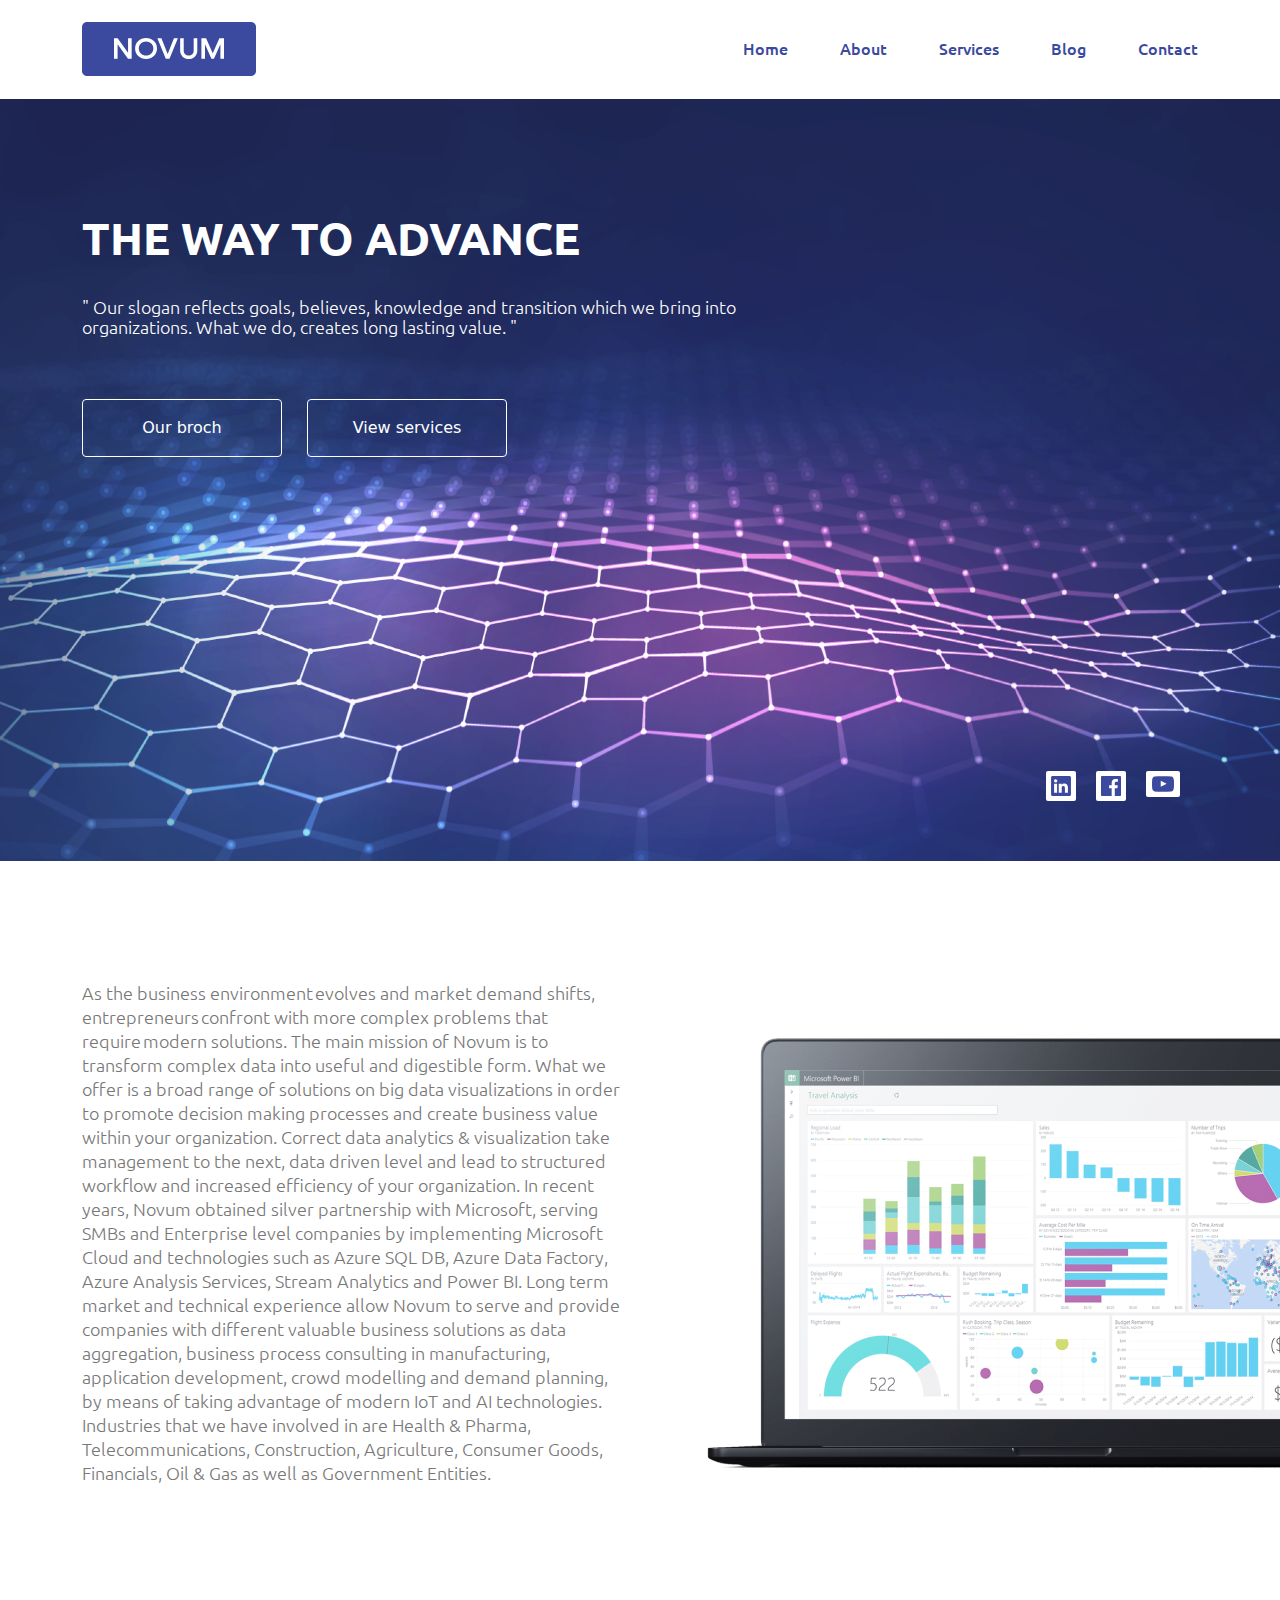
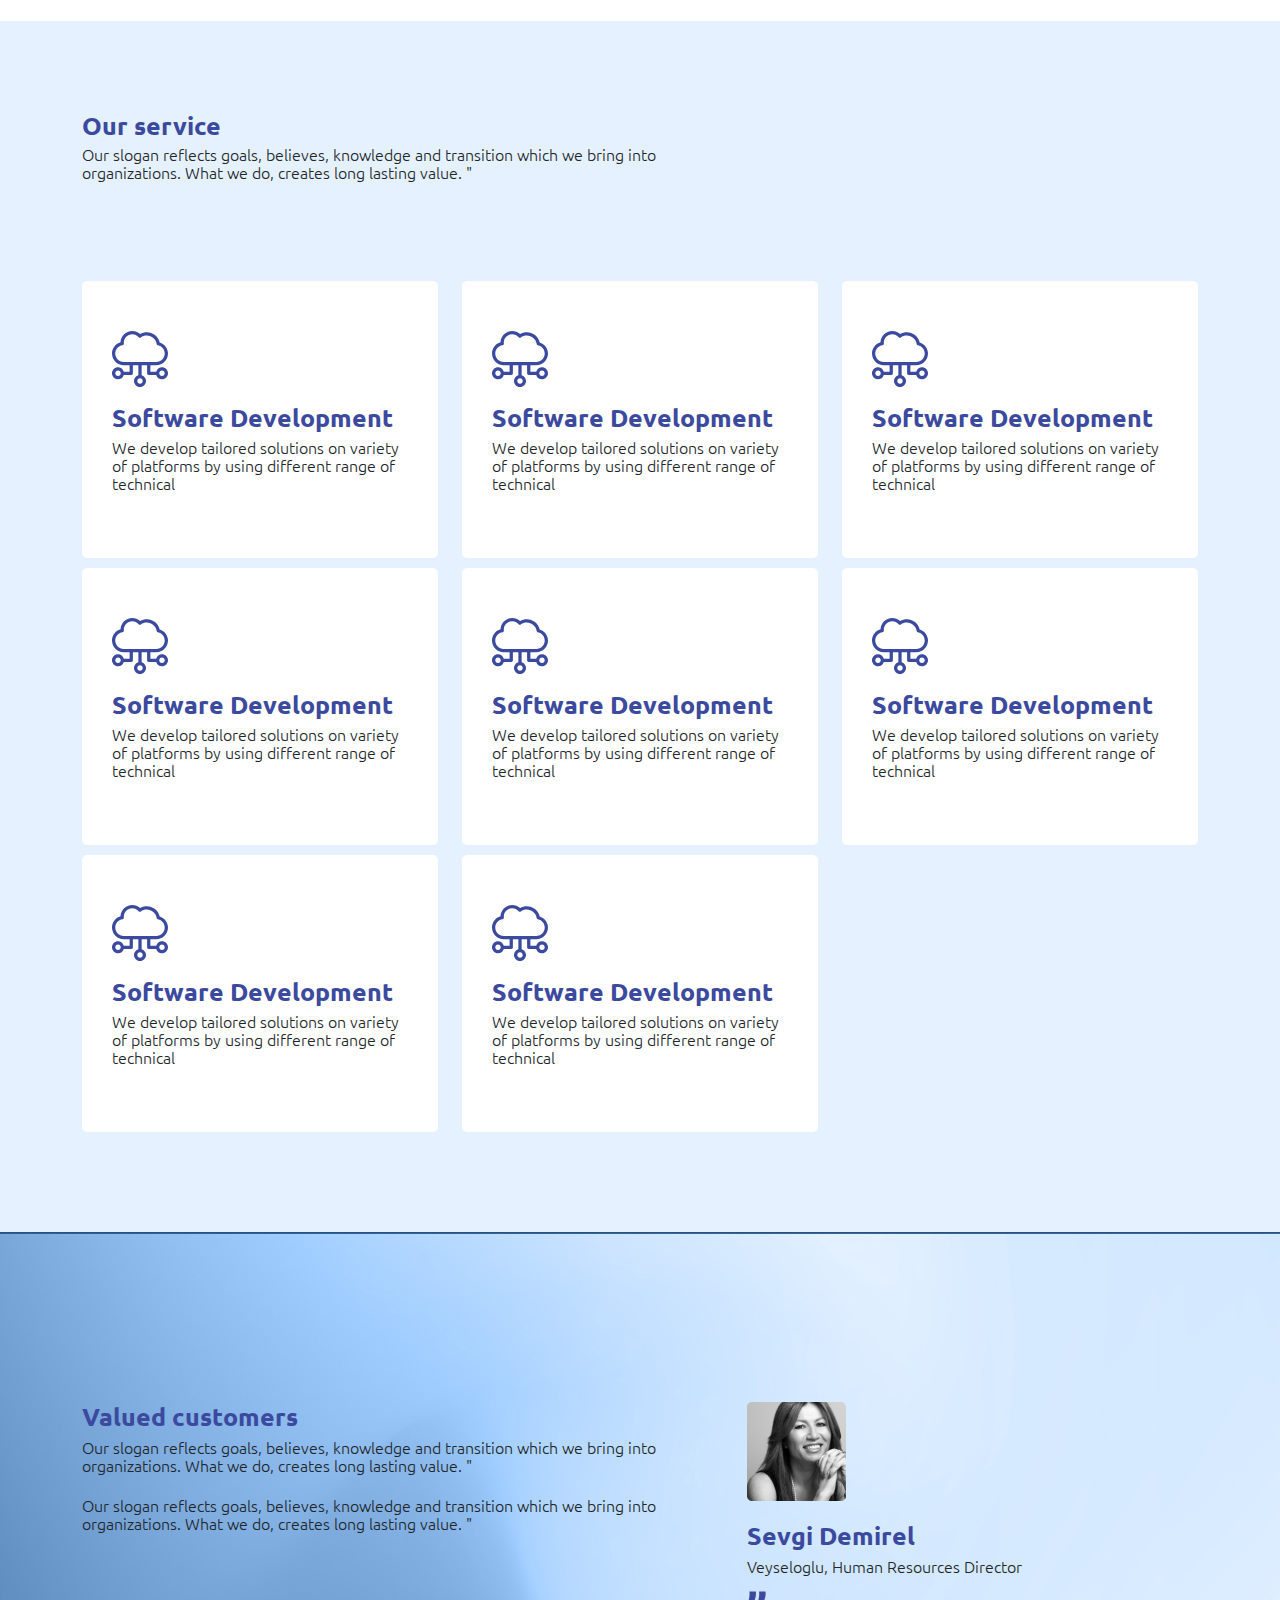
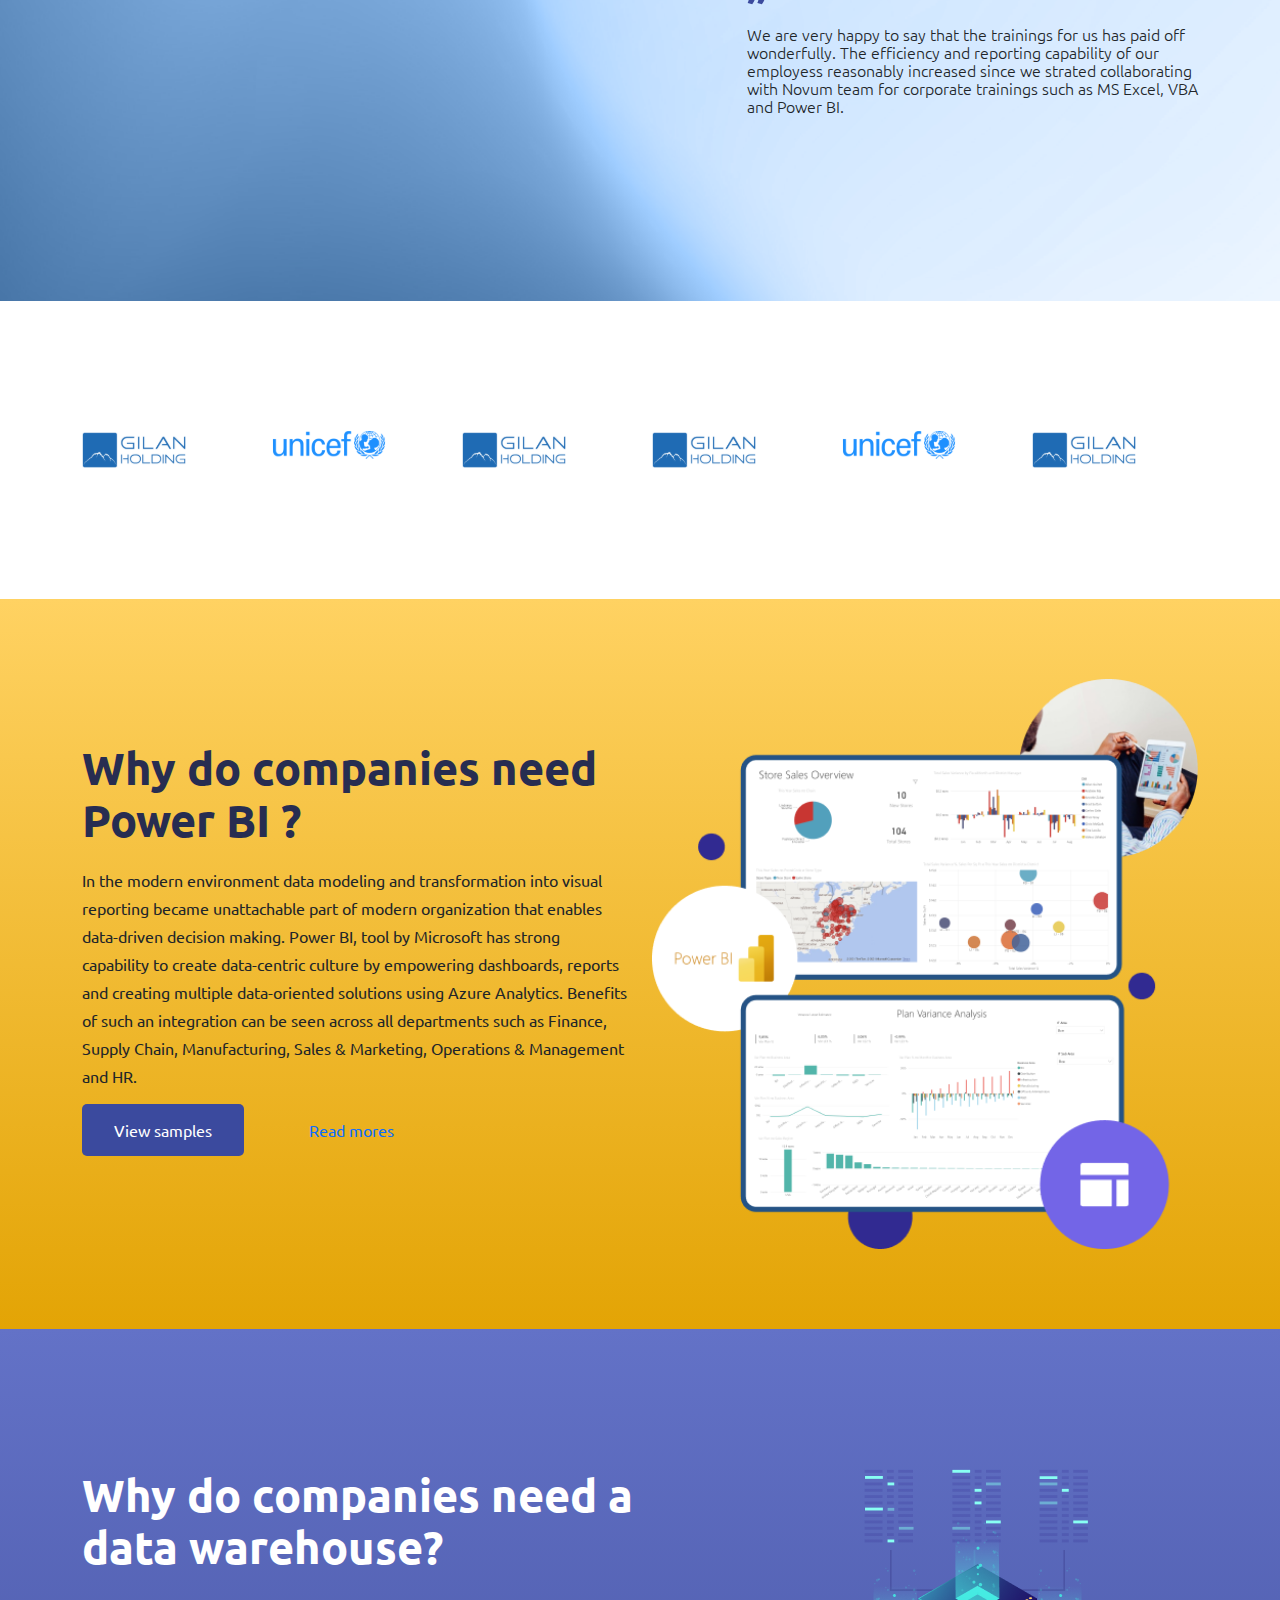
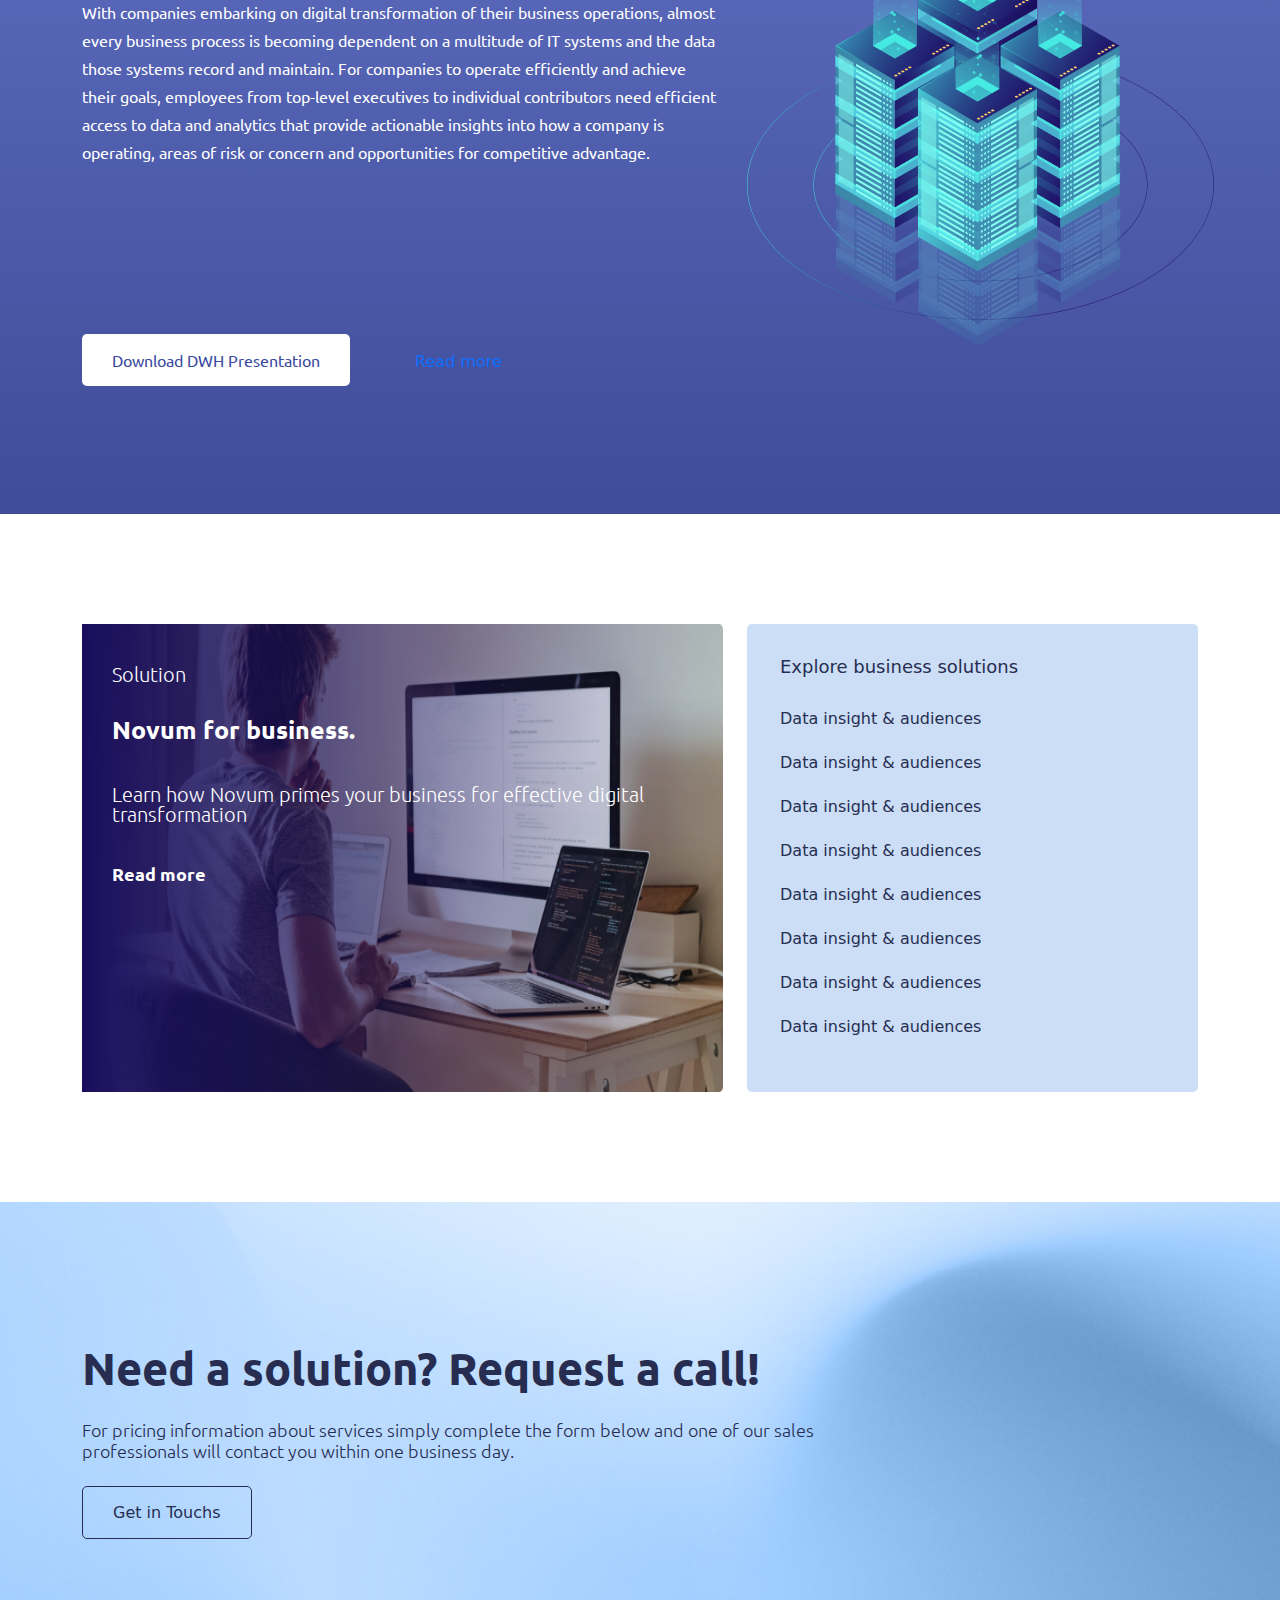
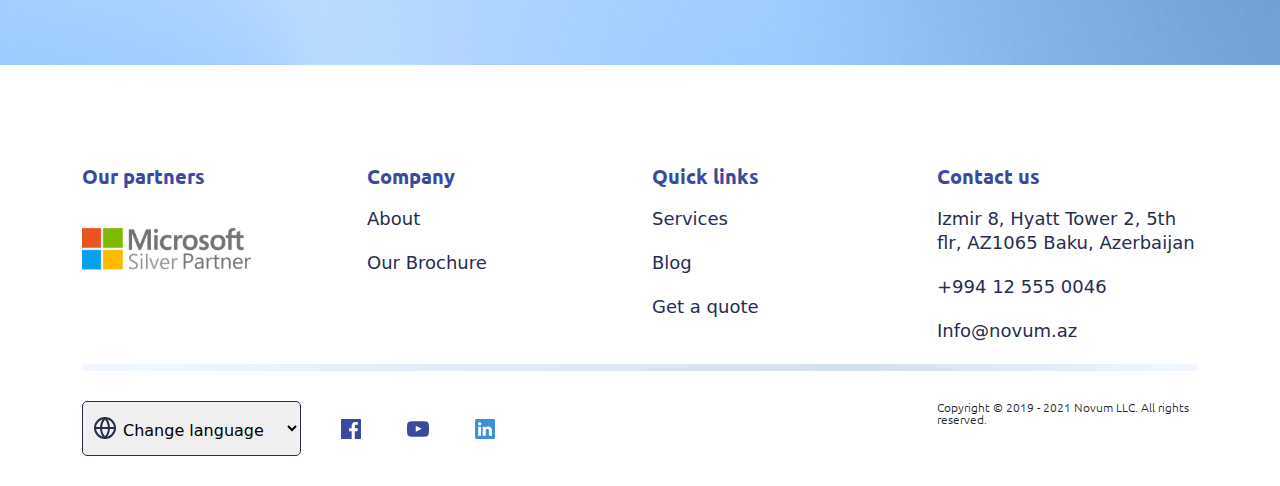
==== index.html @ 6d7b8674 "novumda request-inner sehifesini hazirladim" ====
<!DOCTYPE html>
<html lang="en">
<head>
    <meta charset="UTF-8">
    <meta http-equiv="X-UA-Compatible" content="IE=edge">
    <meta name="viewport" content="width=device-width, initial-scale=1.0">
    <link rel="stylesheet" href="./css/font.css">
    <link rel="stylesheet" href="./css/bootstrap.min.css">
    <link rel="stylesheet" href="./css/import.css">
    <title>Document</title>
</head>
<body>
  <!-- header-block -->
    <header>
     <div class="container">
       <nav>
         <a href="index.html"><img src="./image/novumlogo.svg" alt=""></a>
         <ul>
           <li><a href="index.html">Home</a></li>
           <li><a href="about.html">About</a></li>
           <li><a href="service.html">Services</a></li>
           <li><a href="blog.html">Blog</a></li>
           <li><a href="">Contact</a></li>
           <li class="burger-menu"><a href="" ><img src="./image/menu (1).png" alt="" width="24px"></a></li>

         </ul>
       </nav>
     </div>


    </header>
 <!-- header-block -->

<!-- Advance-block -->

<section class="novum-block">
  <div class="container">
   <div class="row">
     <div class="col-lg-8">
   <div class="advance-inner">
    <div class="advance-text">
      <h1>THE WAY TO ADVANCE</h1>
      <p>" Our slogan reflects goals, believes, knowledge
         and transition which we bring into organizations.
        What we do, creates long lasting value. "</p>
    </div>
    <div class="button-block">
      <button class="btn our-btn">Our broch</button>
      <button class="btn">View services</button>
    </div>
   </div>
     </div>
   </div>
    <div class="social-icon">
      <a href=""><img src="./image/in.svg" alt=""></a>
      <a href=""><img src="./image/fb.svg" alt=""></a>
      <a href=""><img src="./image/youtube.svg" alt=""></a>
    </div>
  </div>



</section>
<!-- Advance-block -->



<!-- article-block -->

<section class="article-block">
  <div class="container">
   <div class="row">
    <div class="col-lg-6">
      <div class="article-inner">
          <article class="article-text">
          <p>As the business environment evolves and market demand shifts, entrepreneurs confront with more complex problems that require modern solutions. The main mission of Novum is to transform complex data into useful and digestible form. 
            What we offer is a broad range of solutions on big data visualizations in order to promote decision making processes and create business value within your organization. Correct data analytics & visualization take management to the next, data driven level and lead to structured workflow and increased efficiency of your organization. In recent years, Novum obtained silver partnership with Microsoft, serving SMBs and Enterprise level companies by implementing Microsoft Cloud and technologies such as Azure SQL DB, Azure Data Factory, Azure Analysis Services, Stream Analytics and Power BI.
            Long term market 
            and technical experience allow Novum
             to serve and provide companies with different 
             valuable business solutions as data aggregation, business process consulting in manufacturing, application development, crowd modelling and demand planning, by means of taking advantage of modern IoT and AI technologies. Industries that we have involved in are Health & Pharma, Telecommunications, Construction, Agriculture, Consumer Goods, Financials, Oil & Gas as well as Government
             Entities.</p>
          </article> 
      </div>
    </div>
    <div class="col-lg-6">
      <div class="image-box">
       
      </div>
    </div>
   </div>
  </div>

</section>
<!-- article-block -->



<!-- service-block -->
<section class="service-block">
  <div class="container">
    <div class="row">
      <div class="col-lg-7">
        <div class="service-text">
          <h1>Our service</h1>
          <p>Our slogan reflects goals, believes, knowledge and
             transition which we bring into organizations. What we do, 
             creates long lasting value. "</p>
        </div>
      </div>
    </div>
    <div class="row">
      <div class="col-lg-4">
         <div class="service-inner">
          <div class="img">
            <img src="./image/ikon.svg" alt="">
            <h3>Software Development</h3>
            <p>We develop tailored solutions on variety of
              platforms by using different range of
              technical</p>
          </div>
         </div>
      </div>
      <div class="col-lg-4">
        <div class="service-inner">
         <div class="img">
           <img src="./image/ikon.svg" alt="">
           <h3>Software Development</h3>
           <p>We develop tailored solutions on variety of
             platforms by using different range of
             technical</p>
         </div>
        </div>
     </div>
     <div class="col-lg-4">
      <div class="service-inner">
       <div class="img">
         <img src="./image/ikon.svg" alt="">
         <h3>Software Development</h3>
         <p>We develop tailored solutions on variety of
           platforms by using different range of
           technical</p>
       </div>
      </div>
   </div>
   <div class="col-lg-4">
    <div class="service-inner">
     <div class="img">
       <img src="./image/ikon.svg" alt="">
       <h3>Software Development</h3>
       <p>We develop tailored solutions on variety of
         platforms by using different range of
         technical</p>
     </div>
    </div>
 </div>
 <div class="col-lg-4">
  <div class="service-inner">
   <div class="img">
     <img src="./image/ikon.svg" alt="">
     <h3>Software Development</h3>
     <p>We develop tailored solutions on variety of
       platforms by using different range of
       technical</p>
   </div>
  </div>
</div>
<div class="col-lg-4">
  <div class="service-inner">
   <div class="img">
     <img src="./image/ikon.svg" alt="">
     <h3>Software Development</h3>
     <p>We develop tailored solutions on variety of
       platforms by using different range of
       technical</p>
   </div>
  </div>
</div>
<div class="col-lg-4">
  <div class="service-inner">
   <div class="img">
     <img src="./image/ikon.svg" alt="">
     <h3>Software Development</h3>
     <p>We develop tailored solutions on variety of
       platforms by using different range of
       technical</p>
   </div>
  </div>
</div>
<div class="col-lg-4">
  <div class="service-inner">
   <div class="img">
     <img src="./image/ikon.svg" alt="">
     <h3>Software Development</h3>
     <p>We develop tailored solutions on variety of
       platforms by using different range of
       technical</p>
   </div>
  </div>
</div>
    </div>
  </div>
</section>
<!-- service-block -->

 <!-- valued-section -->
  <section class="valued-block">
    <div class="container">
      <div class="row">
        <div class="col-lg-7">
          <div class="text-valued">
            <h3>Valued customers</h3>
            <p>Our slogan reflects goals, believes, knowledge and transition
               which we bring into organizations. What we do, creates long lasting value. "</p>
               <p>Our slogan reflects goals, believes, knowledge and
                transition which we bring into organizations. What we do, creates long
                 lasting value. "</p>
          </div>
         
        </div>
        <div class="col-lg-5">
          <div class="valued-image">
            <img src="./image/qizsekli.png" alt="">
            <h3>Sevgi Demirel</h3>
            <p>Veyseloglu, Human Resources Director</p>
              
                <img src="./image/dirnaq.svg" alt="">
              <p>We are very happy to say that the trainings for us has paid off
                wonderfully. The efficiency and reporting capability of our employess
                reasonably increased since we strated collaborating with Novum
                team for corporate trainings such as MS Excel, VBA and Power BI.</p>
              

          </div>
        </div>
      </div>
    </div>
  </section>
  <!-- valued-section -->



  <!-- unicef section -->
<section class="unicef-block">
  <div class="container">
    <div class="row">
      <div class="col-lg-2">
        <div class="unicef-inner">
            <a href=""><img src="./image/gilan.svg" alt=""></a>
          </div>
      </div>
      <div class="col-lg-2">
        <div class="unicef-inner">
            <a href=""><img src="./image/unicef.svg" alt=""></a>
          </div>
      </div>
      <div class="col-lg-2">
        <div class="unicef-inner">
            <a href=""><img src="./image/gilan.svg" alt=""></a>
          </div>
      </div>
      <div class="col-lg-2">
        <div class="unicef-inner">
            <a href=""><img src="./image/gilan.svg" alt=""></a>
          </div>
      </div>
      <div class="col-lg-2">
        <div class="unicef-inner">
            <a href=""><img src="./image/unicef.svg" alt=""></a>
          </div>
      </div>
      <div class="col-lg-2">
        <div class="unicef-inner">
            <a href=""><img src="./image/gilan.svg" alt=""></a>
          </div>
      </div>
    </div>
  </div>
  

</section>
  <!-- unicef section -->


  <!-- companies-block -->
  <section class="companies-block">
    <div class="container">
      <div class="row">
        <div class="col-lg-6">
          <div class="companies-inner">
            <div class="companies-text">
             <h2>Why do companies need 
              Power BI ?</h2>
              <p>In the modern environment data 
                modeling and transformation into visual reporting 
                became unattachable part of modern organization that enables data-driven 
                decision making. Power BI, tool by Microsoft has strong capability to create data-centric 
                culture by empowering dashboards, reports and creating multiple data-oriented solutions using Azure Analytics. Benefits of such an integration can be seen across all departments such as Finance,
                 Supply Chain, Manufacturing, Sales & Marketing, Operations & Management and HR.</p>

            </div>
            <div class="view-block">
              <a href="" class="view-samples">View samples</a>
              <a href="">Read mores</a>
            </div>
          </div>
        </div>
        <div class="col-lg-6">
          <div class="power-bl">
            <img src="./image/kompute.png" alt="" width="100%">
          </div>
        </div>
      </div>
    </div>
  </section>
   <!-- companies-block -->

 <!-- need section -->
 <section class="need-section">
   <div class="container">
     <div class="row">
       <div class="col-lg-7">
        <div class="need-text">
          <h1>Why do companies need
            a data warehouse?</h1>
            <p>With companies embarking on digital 
              transformation of their business operations, almost every business process is becoming dependent on a multitude of IT systems and the data those systems record and maintain. For companies to operate efficiently and achieve their goals, employees from top-level executives to individual contributors need efficient access to data and analytics that provide actionable insights into how a company is operating, 
              areas of risk or concern and opportunities for competitive advantage.</p>
        </div>
       </div>
       <div class="col-lg-5">
        <div class="need-image">
          <img src="./image/hhh.png" alt="">
        </div>
       </div>
       <div class="downland">
         <a href="" class="prestation">Download DWH Presentation</a>
         <a href="">Read more</a>
       </div>
     </div>
   </div>
 </section>
  <!-- need section -->



  <!-- businiess-block -->
  <section class="businiess-block">
    <div class="container">
      <div class="row">
        <div class="col-lg-7">
          <div class="businiess-image">
            <img src="./image/business.png" alt="" width="100%" height="100%">
            <div class="businiess-text">
              <p>Solution</p>
              <h3>Novum for business.</h3>
              <p>Learn how Novum primes your business for effective digital transformation</p>
              <a href="">Read more</a>
            </div>
          </div>
        </div>
        <div class="col-lg-5">
          <div class="explore">
            <h3>Explore business solutions</h3>
            <ul class="explore-list">
              <li><a href="">Data insight & audiences</a></li>
              <li><a href="">Data insight & audiences</a></li>
              <li><a href="">Data insight & audiences</a></li>
              <li><a href="">Data insight & audiences</a></li>
              <li><a href="">Data insight & audiences</a></li>
              <li><a href="">Data insight & audiences</a></li>
              <li><a href="">Data insight & audiences</a></li>
              <li><a href="">Data insight & audiences</a></li>


            </ul>

          </div>
        </div>
      </div>
    </div>
  </section>
    <!-- businiess-block -->


    <!-- solution-block -->
  <section class="solution-block">
    <div class="container">
      <div class="row">
        <div class="col-lg-8">
          <div class="solution-text">
            <h1>Need a solution? Request a call!</h1>
            <p>For pricing information about services simply complete the form
              below and one of our sales professionals will contact you within one business day.</p>
              <a href="">Get in Touchs</a>
          </div>
        </div>
      </div>
    </div>
  </section>
     <!-- solution-block -->




        <!-- footer-block -->
        <footer>
          <div class="footer-block">
            <div class="container">
              <div class="row">
                <div class="col-lg-3">
                  <div class="footer-inner">
                    <h3>Our partners</h3>
                    <a href=""><img src="./image/microsoft.svg" alt=""></a>
                  </div>
                </div>
                <div class="col-lg-3">
                  <ul class="list">
                    <h3>Company</h3>
                    <li><a href="">About</a></li>
                    <li><a href="">Our Brochure</a></li>
                  </ul>
                </div>
                <div class="col-lg-3">
                  <ul class="list">
                    <h3>Quick links</h3>
                    <li><a href="">Services</a></li>
                    <li><a href="">Blog</a></li>
                    <li><a href="">Get a quote</a></li>
                  </ul>
                </div>
                <div class="col-lg-3">
                  <ul class="list">
                  <h3>Contact us</h3>
                  <li> 
                    <a href="">Izmir 8, Hyatt Tower 2, 5th flr, AZ1065
                    Baku, Azerbaijan</a>
                  </li>
                  <li>
                    <a href="tell +994 12 555 0046">+994 12 555 0046</a>
                  </li>
                  <li><a href="mailto Info@novum.az">Info@novum.az</a></li>
                </ul>
                
                </div>
        
              </div>
              <hr>
            </div>
          </div>
          <div class="footer-bottom">
            <div class="container">
             <div class="row">
               <div class="col-lg-9">
                 <div class=" gl d-flex align-items-center">
                   <select name="" id="">
                       <option value="">Change language</option>
                       <option value="">En</option>
                       <option value="">Ru</option>
                       <option value="">Az</option>
                   </select>
                   <div class="global">
                      <a href=""><img src="./image/fb.svg" alt=""></a>
                      <a href=""><img src="./image/youtube.svg" alt=""></a>
                      <a href=""><img src="./image/inn.svg" alt=""></a>
                    </div>
                 </div>
                 
               </div>
              <div class="col-lg-3">
                <div class="text">
                  <p>Copyright © 2019 - 2021 Novum LLC. All rights reserved.</p>
                </div>
              </div>
             </div>
            </div>
          </div>
          </footer>
          <!-- footer-block -->
 <script src="./js/bootstrap.min.js"></script>
</body>
</html>
---- css/font.css ----
@font-face{
    font-family:"ub-bold";
    src:url("../fonts/Ubuntu-Bold.ttf")
}
@font-face{
    font-family:"ub-medium";
    src:url("../fonts/Ubuntu-Medium.ttf")
}
@font-face{
    font-family:"ub-light";
    src:url("../fonts/Ubuntu-Light.ttf")
}
@font-face{
    font-family:"ub-regular";
    src:url("../fonts/Ubuntu-Regular.ttf")
}
---- css/import.css ----
header {
  padding: 22px 0;
}
header nav {
  display: flex;
  justify-content: space-between;
  align-items: center;
}
header nav ul {
  display: flex;
}
header nav ul li {
  margin-left: 52px;
}
header nav ul li:hover a {
  border-bottom: 2px dashed;
}
header nav ul li a {
  font-size: 16px;
  line-height: 18px;
  font-weight: 500;
  font-family: "ub-medium";
  color: #3B4A9E;
  transition: ease-out 0.5s;
}
header nav ul li a:hover {
  color: green;
}

footer .footer-block {
  padding-top: 100px;
}
footer .footer-block .footer-inner a img {
  margin-top: 10px;
}
footer .footer-block .footer-inner h3 {
  color: #3B4A9E;
  font-size: 20px;
  line-height: 23px;
  font-weight: 700;
  font-family: "ub-bold";
  margin-bottom: 20px;
}
footer .footer-block .list h3 {
  color: #3B4A9E;
  font-size: 20px;
  line-height: 23px;
  font-weight: 700;
  font-family: "ub-bold";
  margin-bottom: 20px;
}
footer .footer-block .list li {
  margin-bottom: 20px;
}
footer .footer-block .list li a {
  font-size: 18px;
  line-height: 21px;
  font-weight: 300;
  color: #272D51;
}
footer .footer-block hr {
  height: 7px;
  background: linear-gradient(to right, #c5e1ff 0%, #5381b3 70%, #c5e1ff 100%);
  border-radius: 5px;
  border: none;
  margin: 0;
}
footer .footer-bottom {
  padding: 30px 0;
}
footer .footer-bottom .gl select {
  padding: 18px 20px 14px 36px;
  border: 1px solid #272D51;
  box-sizing: border-box;
  border-radius: 5px;
  margin-right: 40px;
  background-image: url("../image/globe.svg");
  background-repeat: no-repeat;
  background-position: 5% center;
}
footer .footer-bottom .global {
  margin-right: 4200;
}
footer .footer-bottom .global a {
  margin-right: 40px;
}
footer .footer-bottom .text p {
  font-size: 12px;
  line-height: 12px;
  font-family: "ub-light";
}

.novum-block {
  background-image: url("../image/bg-image.png");
  background-repeat: no-repeat;
  background-size: cover;
  width: 100%;
  height: 762px;
  padding: 113px 0 80px 0;
  position: relative;
}
.novum-block .advance-text h1 {
  font-size: 45px;
  line-height: 52px;
  font-weight: 700;
  font-family: "ub-bold";
  color: #fff;
  padding-bottom: 25px;
}
.novum-block .advance-text p {
  font-size: 18px;
  line-height: 20px;
  font-weight: 300;
  color: #fff;
  font-family: "ub-light";
  padding-bottom: 46px;
}
.novum-block .button-block .btn {
  border: 1px solid #fff;
  padding: 16px 30px;
  width: 200px;
  outline: none;
  color: #fff;
}
.novum-block .button-block .our-btn {
  margin-right: 20px;
  position: relative;
  z-index: 1;
}
.novum-block .button-block .our-btn::before {
  content: "";
  width: 0;
  height: 100%;
  background-color: #fff;
  position: absolute;
  bottom: 0;
  left: 0;
  transition: ease-in-out 1s;
  z-index: -1;
}
.novum-block .button-block .our-btn:hover:before {
  width: 100%;
}
.novum-block .button-block .our-btn:hover {
  color: #3B4A9E;
}
.novum-block .social-icon {
  display: flex;
  position: absolute;
  right: 100px;
  bottom: 60px;
}
.novum-block .social-icon a {
  margin-left: 20px;
}
.novum-block .social-icon a img {
  background-color: white;
  padding: 5px;
  border-radius: 2px;
  margin-right: 38x;
}

.article-block {
  padding: 120px 0;
  background-image: url("../image/kompimage.png");
  background-repeat: no-repeat;
  background-position: right;
}
.article-block .article-inner .article-text p {
  font-size: 18px;
  line-height: 24px;
  font-weight: 300px;
  font-family: "ub-light";
  color: #777777;
}

.service-block {
  background-color: #E5F1FF;
  padding: 90px 0;
}
.service-block .service-text h1 {
  font-size: 25px;
  line-height: 28px;
  font-weight: 700;
  font-family: "ub-bold";
  color: #3B4A9E;
  margin-bottom: 6px;
}
.service-block .service-text p {
  font-size: 16px;
  line-height: 18px;
  font-weight: 300;
  font-family: "ub-light";
  margin-bottom: 100px;
}
.service-block .service-inner {
  background-color: #fff;
  padding: 50px 30px;
  margin-bottom: 10px;
  border-radius: 5px;
  position: relative;
  transition: ease-in-out 0.5s;
  cursor: pointer;
}
.service-block .service-inner:hover {
  transform: translateY(-10px);
}
.service-block .service-inner .img h3 {
  font-size: 25px;
  line-height: 25px;
  font-weight: 700;
  font-family: "ub-bold";
  color: #3B4A9E;
  margin-top: 18px;
}
.service-block .service-inner .img p {
  font-size: 16px;
  line-height: 18px;
  font-weight: 300;
  font-family: "ub-light";
}
.service-block .service-inner:after {
  content: "";
  width: 0;
  height: 7px;
  background-color: #3B4A9E;
  position: absolute;
  top: 0;
  left: 0;
  transition: ease-in-out 1s;
}
.service-block .service-inner:hover:after {
  width: 356px;
}

.valued-block {
  padding: 170px 0;
  background-image: url("../image/b-image.png"), linear-gradient(#eb01a5, #d13531);
  background-repeat: no-repeat;
  background-size: 100% 100%;
}
.valued-block .text-valued {
  z-index: 999;
}
.valued-block .text-valued h3 {
  font-size: 25px;
  line-height: 28px;
  font-weight: 700;
  font-family: "ub-bold";
  color: #3B4A9E;
}
.valued-block .text-valued p {
  font-size: 16px;
  line-height: 18px;
  font-weight: 300;
  font-family: "ub-light";
  margin-bottom: 22px;
}
.valued-block .valued-image img {
  margin-bottom: 20px;
}
.valued-block .valued-image h3 {
  font-size: 25px;
  line-height: 28px;
  font-weight: 700;
  font-family: "ub-bold";
  color: #3B4A9E;
}
.valued-block .valued-image p {
  font-size: 16px;
  line-height: 18px;
  font-weight: 300;
  font-family: "ub-light";
}

.unicef-block {
  padding: 130px 0;
}

.companies-block {
  background: linear-gradient(180deg, #FFD262 0%, #E3A405 100%);
  padding: 80px 0;
}
.companies-block .companies-text h2 {
  font-size: 45px;
  line-height: 52px;
  font-weight: 700;
  font-family: "ub-bold";
  color: #272D51;
  padding-top: 63px;
  margin-bottom: 20px;
}
.companies-block .companies-text p {
  font-size: 16px;
  line-height: 28px;
  font-weight: 300;
  font-family: "ub-regular";
}
.companies-block .view-block {
  margin-top: 30px;
}
.companies-block .view-block .view-samples {
  background-color: #3B4A9E;
  padding: 16px 32px;
  color: #fff;
  border-radius: 5px;
  margin-right: 60px;
}
.companies-block .view-block a {
  font-size: 16px;
  line-height: 18px;
  font-weight: 300;
  font-family: "ub-regular";
}

.need-section {
  background: linear-gradient(0deg, #3f4c98 0%, #6372c7 100%);
  padding: 140px 0;
}
.need-section .need-text h1 {
  font-size: 45px;
  line-height: 52px;
  font-weight: 700;
  font-family: "ub-bold";
  color: #fff;
  margin-bottom: 25px;
}
.need-section .need-text p {
  font-size: 16px;
  line-height: 28px;
  font-weight: 300;
  font-family: "ub-regular";
  color: #fff;
}
.need-section .downland .prestation {
  background-color: #fff;
  color: #3B4A9E;
  padding: 16px 30px;
  border-radius: 5px;
  margin-right: 60px;
  font-size: 16px;
  line-height: 18px;
  font-weight: 300;
  font-family: "ub-regular";
  transition: ease-in-out 0.5s;
}
.need-section .downland .prestation:hover {
  background-color: #777777;
  color: #fff;
}

.businiess-block {
  padding: 110px 0;
}
.businiess-block .businiess-image {
  position: relative;
  height: 100%;
}
.businiess-block .businiess-image:after {
  content: "";
  width: 100%;
  height: 100%;
  position: absolute;
  top: 0;
  left: 0;
  background: linear-gradient(90.2deg, #180D5B 0.18%, rgba(24, 13, 91, 0) 99.22%);
}
.businiess-block .businiess-image .businiess-text {
  position: absolute;
  top: 40px;
  left: 30px;
  z-index: 999;
}
.businiess-block .businiess-image .businiess-text p {
  font-size: 20px;
  line-height: 20px;
  font-family: "ub-light";
  color: #fff;
}
.businiess-block .businiess-image .businiess-text h3 {
  font-size: 25px;
  line-height: 29px;
  font-family: "ub-bold";
  font-weight: 700;
  color: #fff;
  margin: 31px 0 40px 0;
}
.businiess-block .businiess-image .businiess-text a {
  display: block;
  margin-top: 40px;
  font-size: 18px;
  line-height: 19px;
  font-family: "ub-bold";
  color: #fff;
}
.businiess-block .explore {
  background-color: #CBDEF5;
  padding: 33px;
  border-radius: 5px;
}
.businiess-block .explore h3 {
  color: #272D51;
  font-size: 18px;
  line-height: 20px;
  margin-bottom: 30px;
}
.businiess-block .explore .explore-list li {
  color: #272D51;
  margin-bottom: 20px;
}
.businiess-block .explore .explore-list li a {
  font-size: 16px;
  line-height: 19px;
  color: #272D51;
}
.businiess-block .explore .explore-list li a:hover {
  color: #d13531;
}

.solution-block {
  background-image: url("../image/goy.png");
  padding: 140px 0;
}
.solution-block .solution-text h1 {
  font-size: 45px;
  line-height: 52px;
  font-weight: 700;
  font-family: "ub-bold";
  color: #272D51;
  margin-bottom: 25px;
}
.solution-block .solution-text p {
  font-size: 18px;
  line-height: 21px;
  font-family: "ub-light";
  color: #272D51;
  margin-bottom: 40px;
}
.solution-block .solution-text a {
  color: #272D51;
  border: 1px solid #272D51;
  padding: 16px 30px;
  border-radius: 5px;
  position: relative;
  z-index: 1;
}
.solution-block .solution-text a:after {
  content: "";
  position: absolute;
  bottom: 0;
  left: 0;
  width: 100%;
  height: 0;
  background-color: #272D51;
  transition: ease-in-out 0.5s;
  z-index: -1;
}
.solution-block .solution-text a:hover::after {
  height: 100%;
}
.solution-block .solution-text a:hover {
  color: #fff;
}

.about-us {
  padding: 22px 0 60px 0;
}
.about-us .about-inner {
  background-image: url("../image/goy.png");
  padding: 43px 0 60px 0;
}
.about-us .about-text h1 {
  font-size: 45px;
  line-height: 54px;
  color: #fff;
  font-family: "ub-bold";
  margin-bottom: 12px;
}
.about-us .about-text p {
  font-size: 18px;
  line-height: 21px;
  color: #fff;
  font-family: "ub-light";
}
.about-us .social {
  transform: translateY(65px);
}
.about-us .social a {
  margin-left: 40px;
}

.service-about {
  padding: 0;
}

.mac-block {
  padding: 60px 0;
}
.mac-block .mac-text p {
  font-size: 18px;
  line-height: 24px;
  color: #777777;
  font-family: "ub-leght";
}

.vision-block {
  padding: 70px 0;
}
.vision-block .vision-inner {
  background-color: #3B4A9E;
  border-radius: 5px;
  padding: 43px 25px;
}
.vision-block .vision-inner h5 {
  font-size: 18px;
  line-height: 24px;
  color: #fff;
}
.vision-block .vision-inner h3 {
  font-size: 25px;
  line-height: 33px;
  color: #fff;
}
.vision-block .vision-inner p {
  font-size: 12px;
  line-height: 24px;
  color: #fff;
}
.vision-block .vs {
  padding: 40px 25px 150px;
  background-color: #3B4A9E;
  border-radius: 5px;
}
.vision-block .vs h5 {
  font-size: 18px;
  line-height: 24px;
  color: #fff;
}
.vision-block .vs h3 {
  font-size: 25px;
  line-height: 33px;
  color: #fff;
}

.menecment-block {
  padding: 100px 0;
}
.menecment-block h1 {
  font-size: 35px;
  line-height: 42px;
  color: #3B4A9E;
  font-family: "ub-bold";
  margin-bottom: 42px;
}
.menecment-block .image-menec {
  overflow: hidden;
  cursor: pointer;
  position: relative;
}
.menecment-block .image-menec img {
  transition: ease-in-out 0.5s;
}
.menecment-block .image-menec img:hover {
  transform: scale(1.1);
}
.menecment-block .image-menec .menec-text {
  position: absolute;
  bottom: 5px;
  padding-left: 12px;
}
.menecment-block .image-menec .menec-text h4 {
  font-size: 22px;
  line-height: 28px;
  font-family: "ub-bold";
  color: #fff;
}
.menecment-block .image-menec .menec-text p {
  font-size: 14px;
  line-height: 17px;
  font-family: "ub-leght";
  color: #fff;
}
.menecment-block .bottom-text p {
  color: #777777;
  font-size: 14px;
  line-height: 20px;
  font-family: "ub-leght";
  margin-top: 33px;
}
.menecment-block .image-nov {
  transform: translateY(110px);
  padding-left: 30px;
}
.menecment-block .image-nov h5 {
  color: #3B4A9E;
  opacity: 0.3;
  font-size: 37px;
  line-height: 44px;
  font-weight: bold;
  font-family: "ub-bold";
}

.our-team-block {
  padding-bottom: 100px;
}
.our-team-block h1 {
  font-size: 35px;
  line-height: 42px;
  color: #3B4A9E;
  font-family: "ub-bold";
  margin-bottom: 42px;
}
.our-team-block .image-our {
  overflow: hidden;
  cursor: pointer;
  margin-bottom: 10px;
}
.our-team-block .image-our img {
  transition: ease-in-out 0.5s;
}
.our-team-block .image-our img:hover {
  transform: scale(1.1);
}
.our-team-block .text-our h5 {
  font-size: 22px;
  line-height: 28px;
  font-weight: bold;
  color: #3B4A9E;
}
.our-team-block .text-our h6 {
  font-size: 14px;
  line-height: 17px;
  color: #3B4A9E;
}
.our-team-block .text-our p {
  font-size: 14px;
  line-height: 20px;
  color: #777777;
}

.client-block {
  padding-top: 80px;
}
.client-block .row {
  margin-bottom: 50px;
}
.client-block h1 {
  font-size: 35px;
  line-height: 42px;
  color: #3B4A9E;
  font-family: "ub-bold";
  margin-bottom: 42px;
}

.microsoft-block {
  padding: 80px 0;
}
.microsoft-block .collection {
  margin-bottom: 30px;
}
.microsoft-block .collection a {
  position: relative;
  display: block;
  width: 100%;
  height: 100%;
  overflow: hidden;
}
.microsoft-block .collection a .collection-text {
  position: absolute;
  top: 20px;
  z-index: 999;
  left: 20px;
}
.microsoft-block .collection a .collection-text p {
  font-size: 15px;
  line-height: 15px;
  color: #fff;
  font-family: "ub-regular";
  margin-bottom: 7px;
}
.microsoft-block .collection a .collection-text h4 {
  font-size: 16px;
  line-height: 19px;
  color: #fff;
  font-family: "ub-bold";
}
.microsoft-block .collection a:after {
  content: "";
  width: 100%;
  height: 100%;
  position: absolute;
  top: 0;
  left: 0;
  background-image: url("../image/hhhhh.png");
  background-repeat: no-repeat;
  background-size: 100% 100%;
}
.microsoft-block .collection a:hover img {
  transform: scale(1.2);
  transition: ease-in-out 0.5s;
}
.microsoft-block .collection a:hover p {
  color: red;
  font-size: 20px;
}
.microsoft-block .two-block a {
  display: block;
  width: 100%;
  height: 100%;
  position: relative;
  overflow: hidden;
}
.microsoft-block .two-block a .collection-text {
  position: absolute;
  bottom: 10px;
  left: 10px;
  z-index: 999;
}
.microsoft-block .two-block a .collection-text p {
  font-size: 15px;
  line-height: 15px;
  color: #fff;
  font-family: "ub-regular";
  margin-bottom: 7px;
}
.microsoft-block .two-block a .collection-text h4 {
  font-size: 16px;
  line-height: 19px;
  color: #fff;
  font-family: "ub-bold";
}
.microsoft-block .two-block a:after {
  content: "";
  width: 100%;
  height: 100%;
  position: absolute;
  top: 0;
  left: 0;
  background-image: url("../image/hhhhh.png");
  background-repeat: no-repeat;
  background-size: 100% 100%;
}
.microsoft-block .two-block a:hover img {
  transform: scale(1.2);
  transition: ease-in-out 0.5s;
}
.microsoft-block .two-block a:hover p {
  color: yellow;
  font-size: 20px;
}

.assist-block {
  padding: 90px 0;
}
.assist-block .contact-form {
  padding-right: 90px;
}
.assist-block .contact-form h1 {
  color: #3B4A9E;
  font-size: 35px;
  line-height: 42px;
  font-family: "ub-bold";
  margin-bottom: 50px;
}
.assist-block .contact-form form .form-inner {
  margin-bottom: 60px;
}
.assist-block .contact-form form .form-inner label {
  font-size: 15px;
  line-height: 14px;
  color: #3B4A9E;
  font-family: "ub-regular";
  width: 100%;
  margin-bottom: 15px;
}
.assist-block .contact-form form .form-inner input {
  border: none;
  border-bottom: 1px solid #3B4A9E;
  width: 100%;
  padding: 15px 0;
  outline: none;
}
.assist-block .contact-form form .form-inner input::placeholder {
  color: #272D51;
}
.assist-block .contact-form form .form-inner textarea {
  width: 100%;
  border: none;
  border-bottom: 1px solid #3B4A9E;
  resize: none;
  height: 40px;
  outline: none;
}
.assist-block .contact-form form .form-inner textarea::placeholder {
  color: #272D51;
}
.assist-block .contact-form form .form-inner select {
  border: none;
  border-bottom: 1px solid #3B4A9E;
  padding: 17px 0;
}
.assist-block .contact-form input[type=submit] {
  background-color: #3B4A9E;
  color: #fff;
  padding: 16px 23px;
  border: none;
  border-radius: 5px;
}
.assist-block .form-right {
  padding-top: 70px;
}
.assist-block .form-right .form-box {
  margin-bottom: 45px;
}
.assist-block .form-right .form-box h5 {
  font-size: 16px;
  line-height: 19px;
  font-family: "ub-bold";
  color: #3B4A9E;
  margin-bottom: 15px;
}
.assist-block .form-right .form-box p {
  color: #272D51;
  font-size: 16px;
  line-height: 20px;
  font-family: "ub-regular";
}
.assist-block .form-right .form-box a {
  font-size: 16px;
  line-height: 19px;
  font-family: "ub-regular";
  color: #272D51;
}
.assist-block .form-right p {
  color: #272D51;
  font-size: 16px;
  line-height: 26px;
  font-family: "ub-leght";
}

@media (max-width: 767px) {
  header nav ul li {
    display: none;
  }

  .novum-block {
    padding: 48px 0 32px 0;
  }
  .novum-block .advance-inner .advance-text h1 {
    font-size: 25px;
    line-height: 27px;
    margin-bottom: 14px;
    padding-bottom: 0;
  }
  .novum-block .advance-inner .advance-text p {
    padding-bottom: 0;
    font-size: 14px;
    line-height: 24px;
  }
  .novum-block .advance-inner .button-block .btn {
    width: 280px;
  }
  .novum-block .advance-inner .button-block .our-btn {
    margin-bottom: 20px;
  }

  .article-block {
    width: 100%;
  }
}
@media (min-width: 767px) {
  header nav ul .burger-menu {
    display: none;
  }
}
* {
  margin: 0;
  padding: 0;
  box-sizing: border-box;
}

ul {
  margin: 0;
  padding: 0;
}
ul li {
  list-style: none;
}

a {
  text-decoration: none;
}

/*# sourceMappingURL=import.css.map */
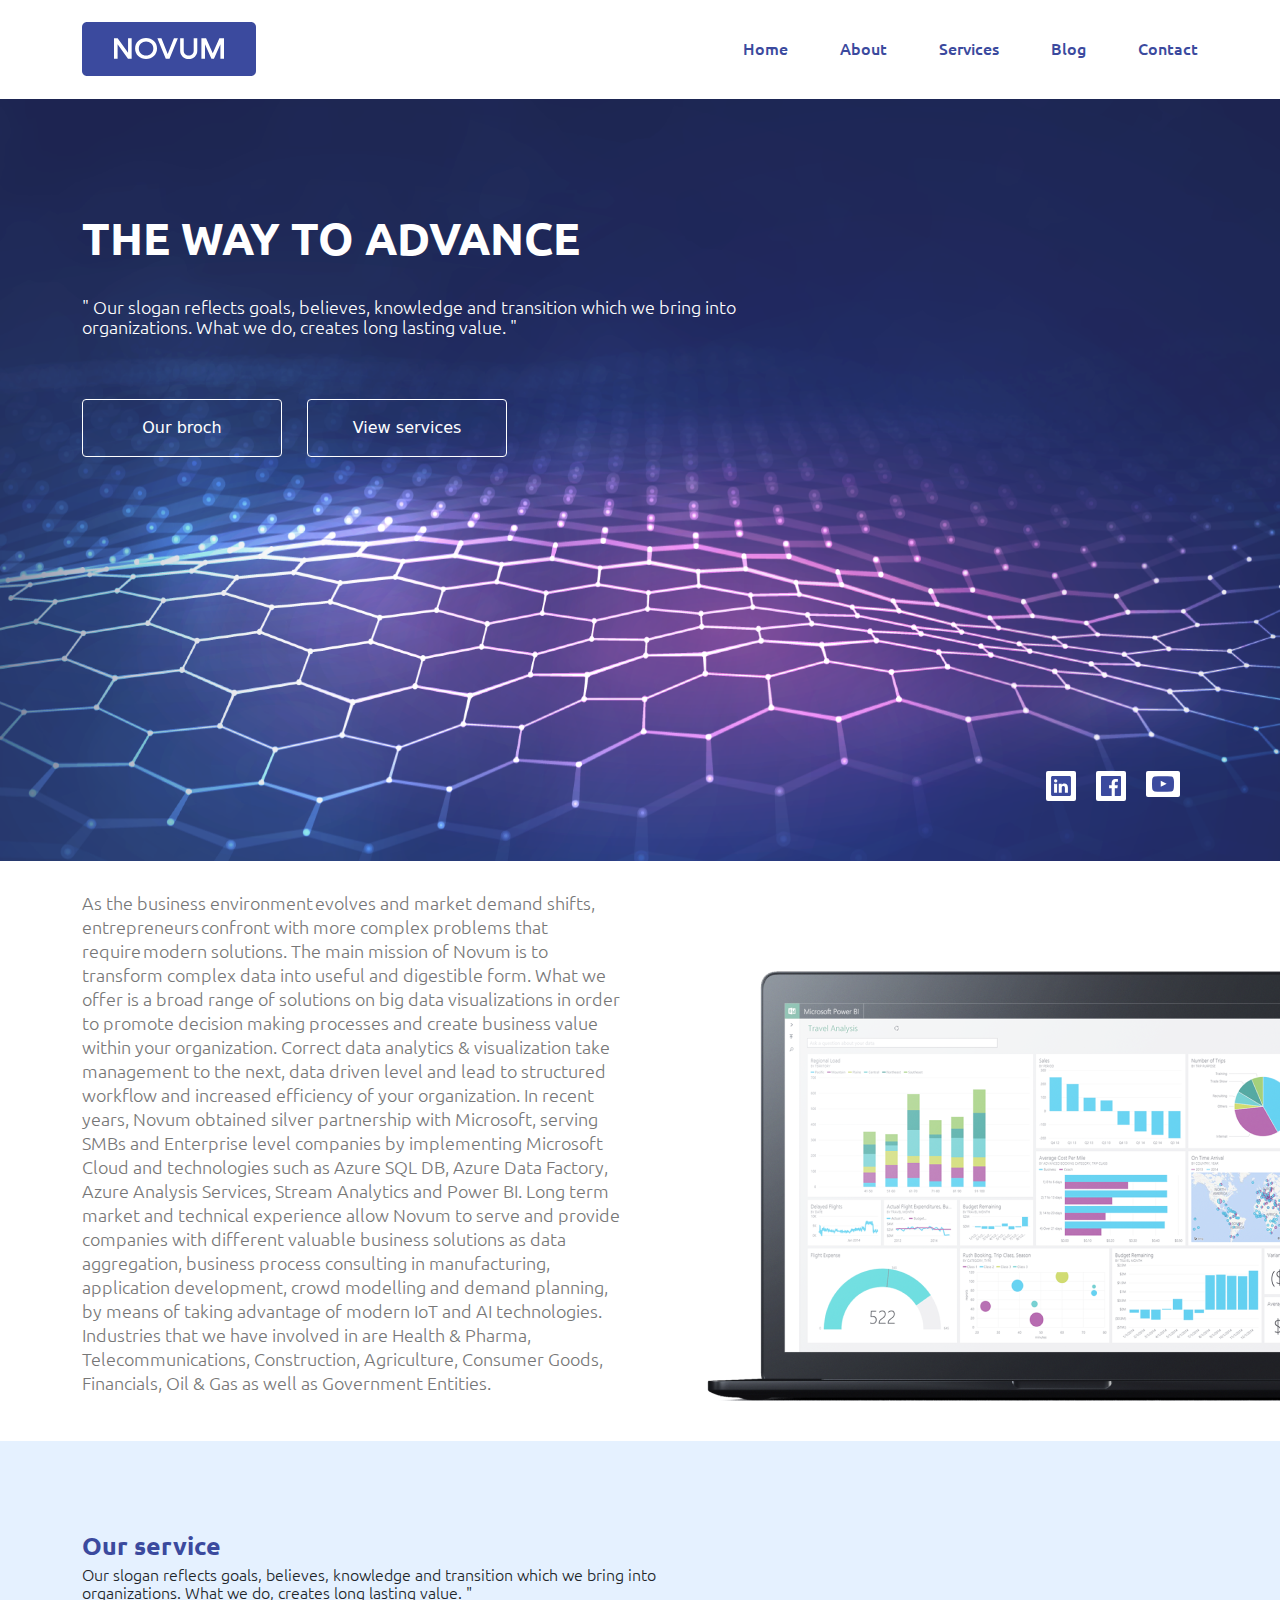
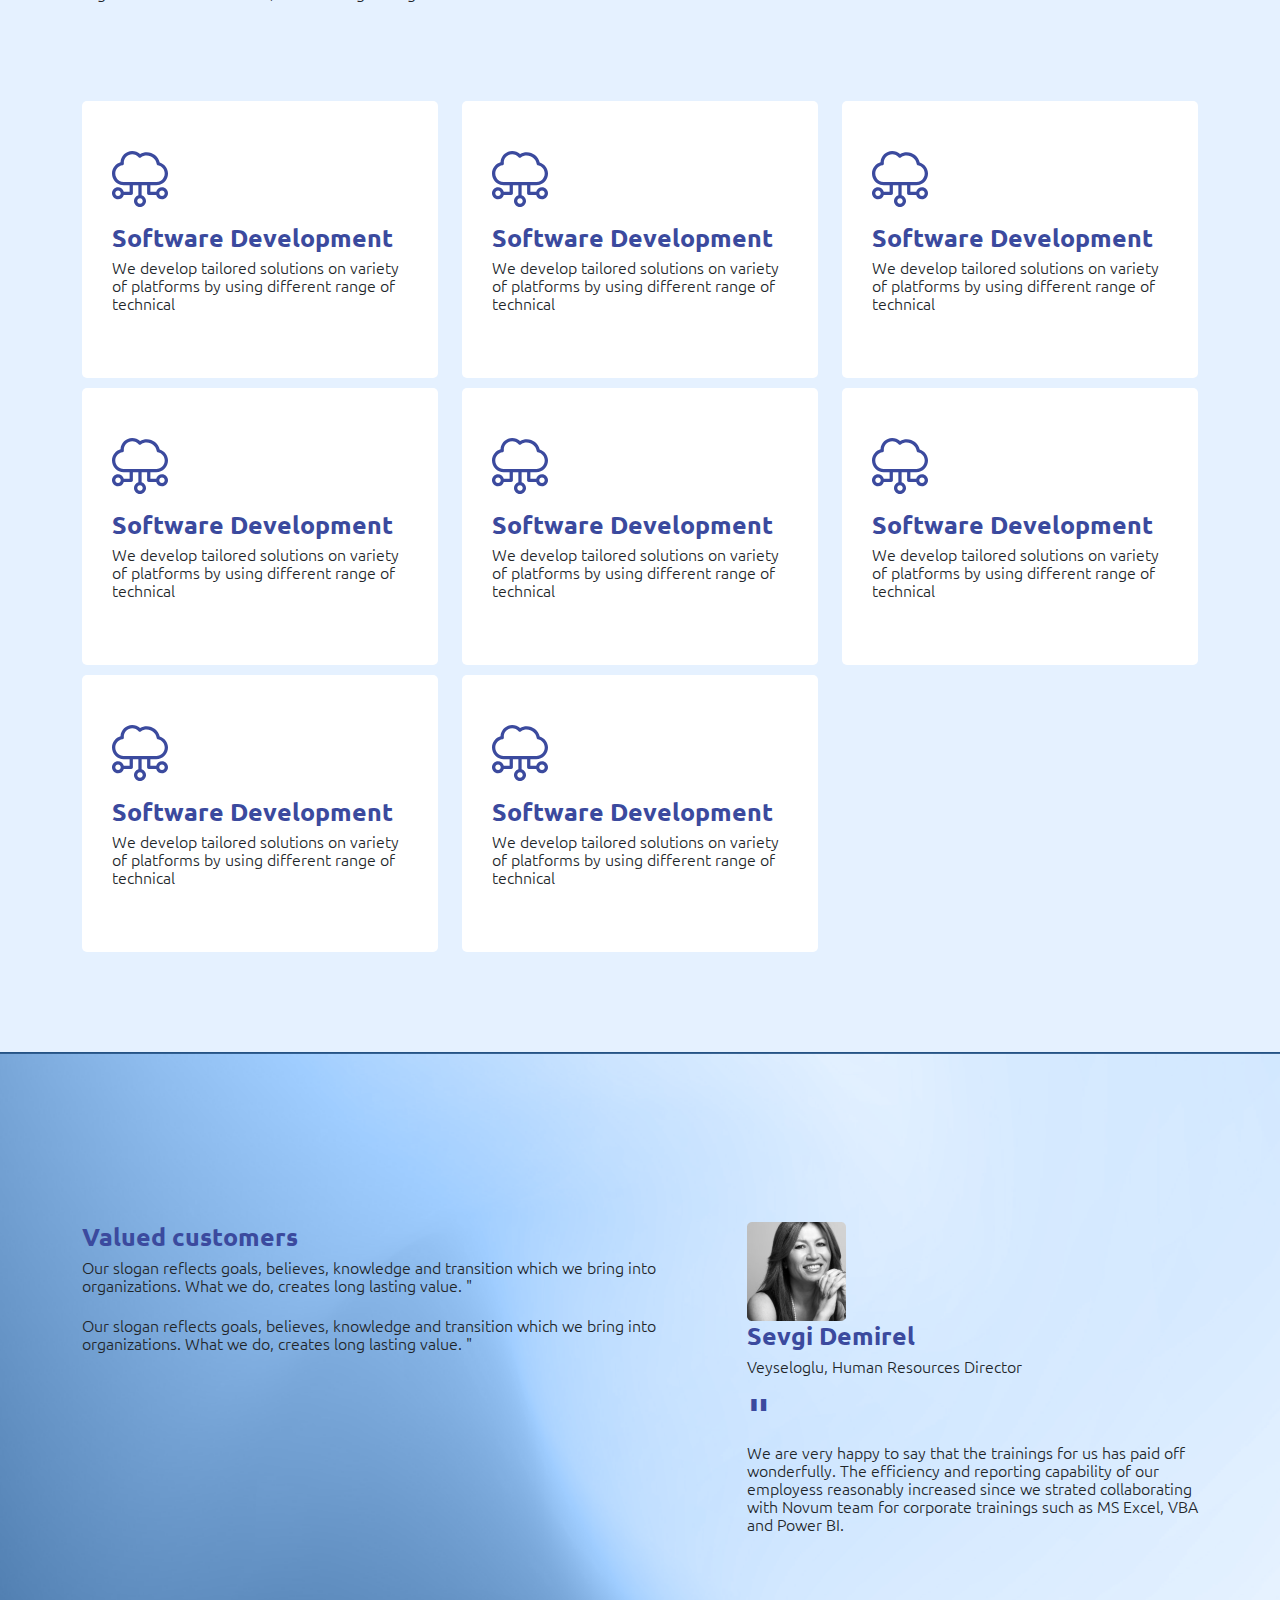
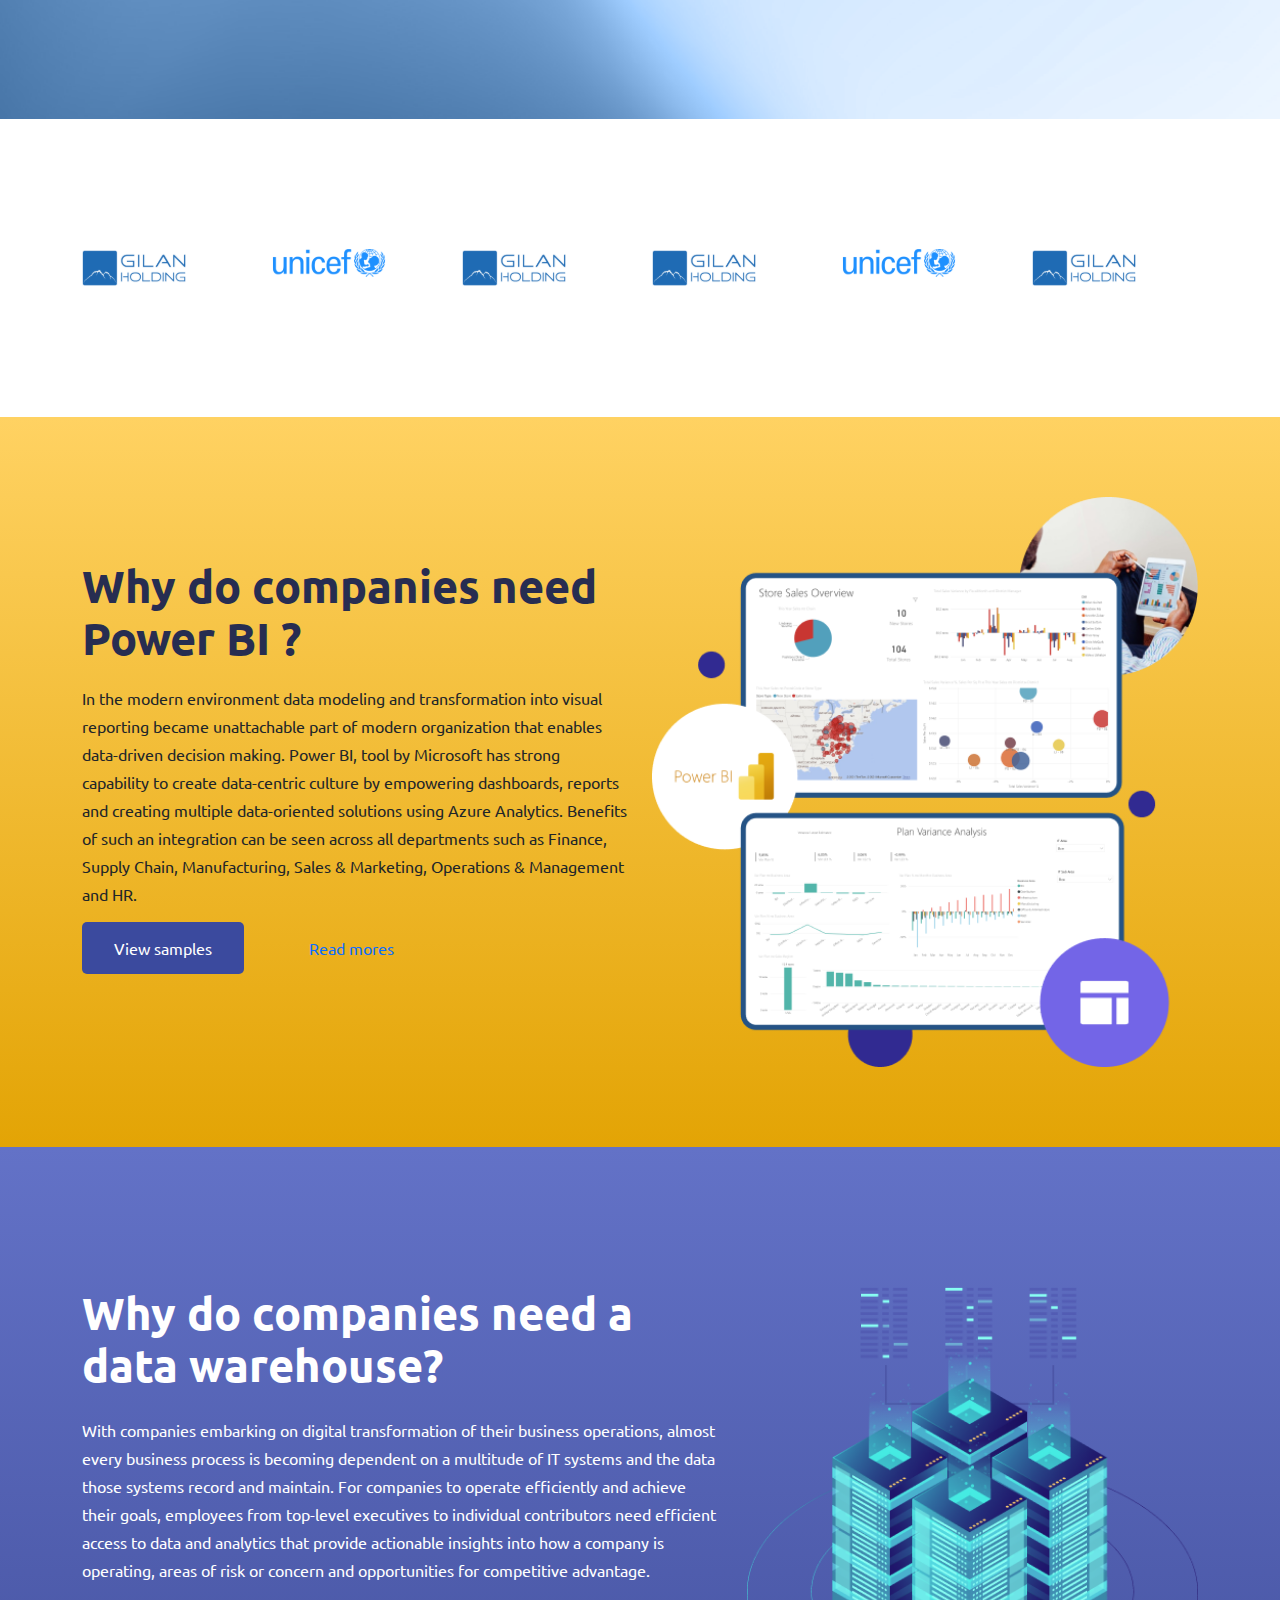
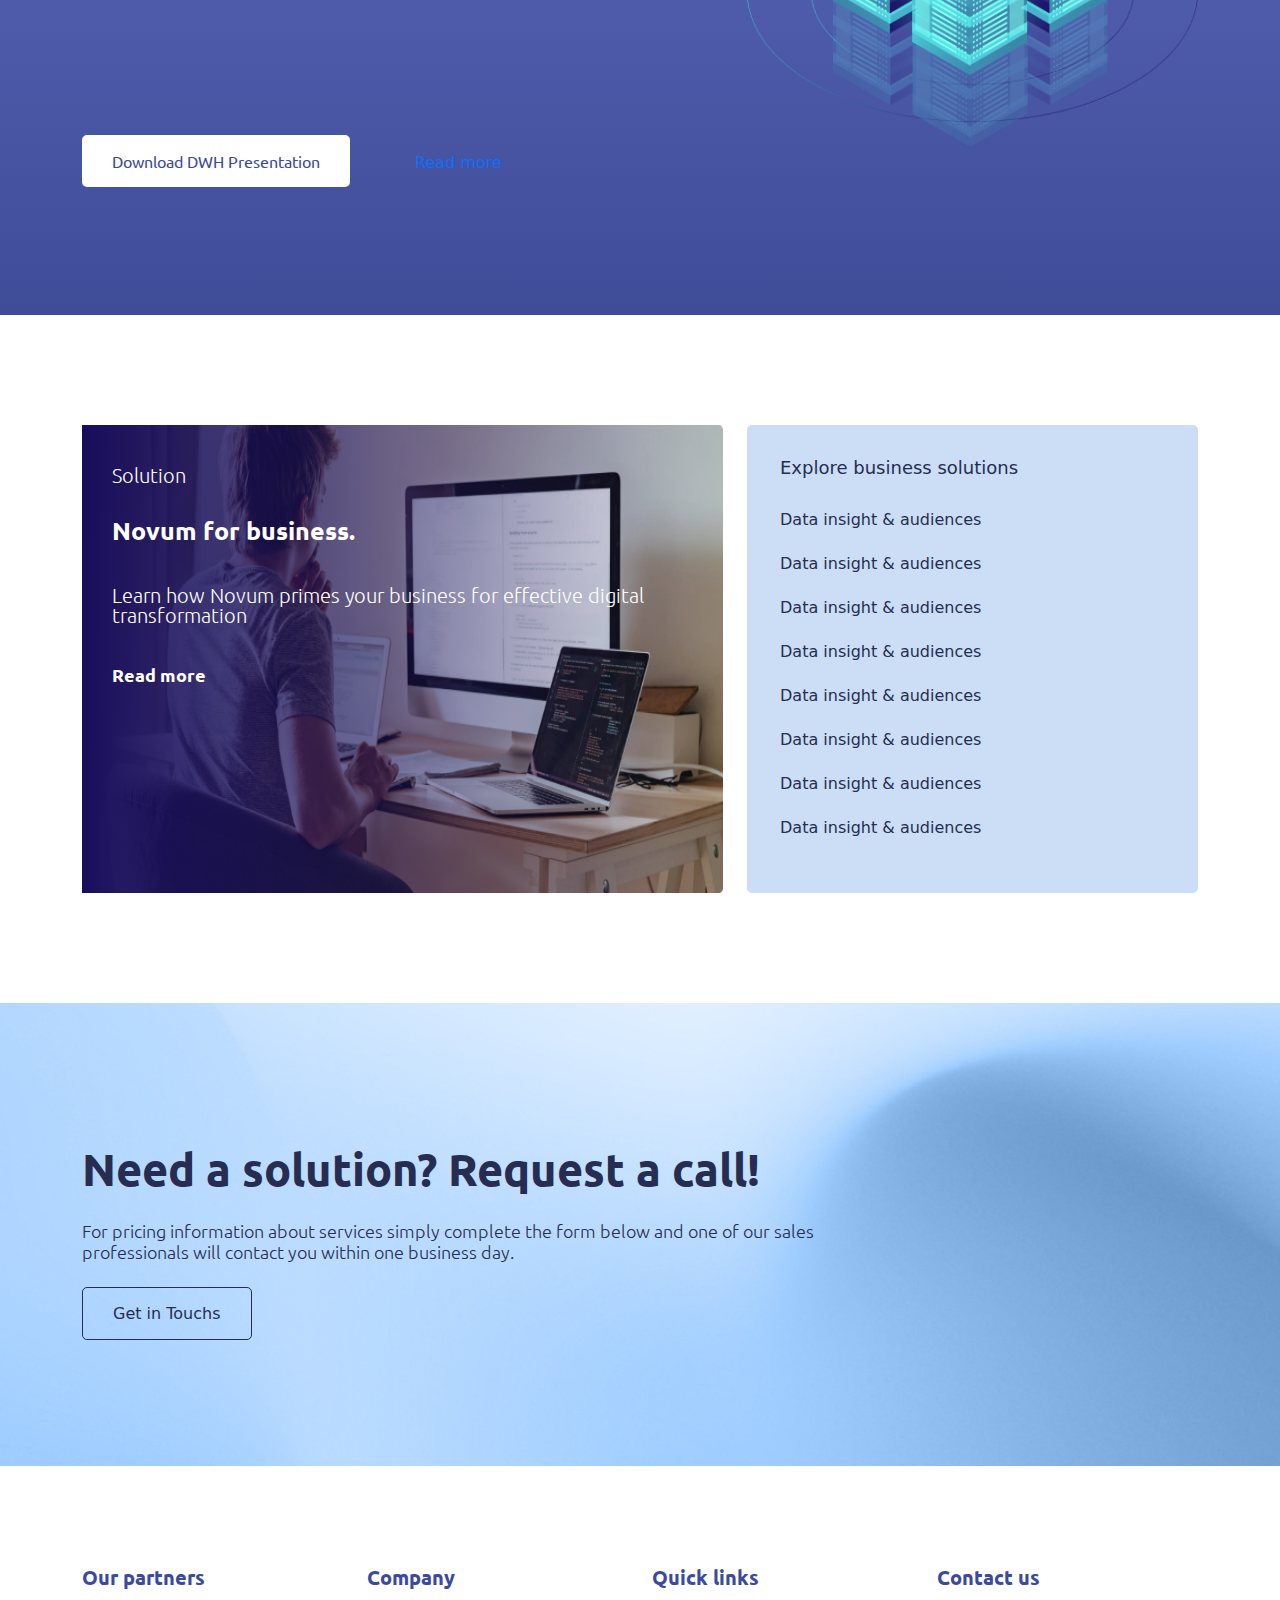
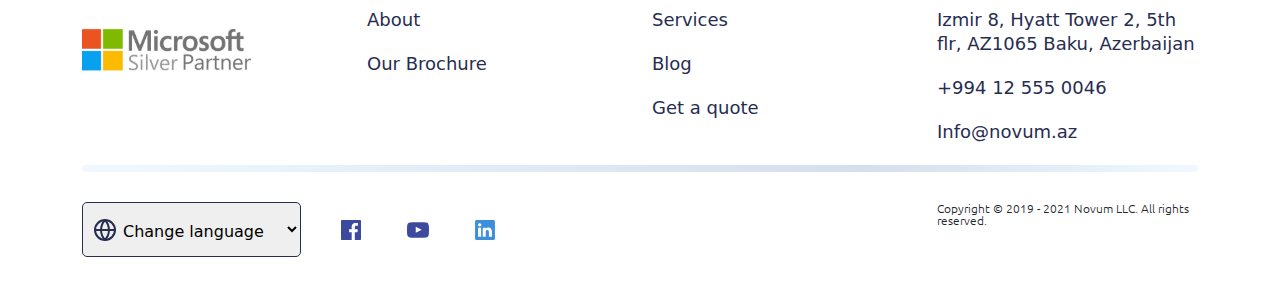
==== commit 0f6fa356: "Novum project finish" ====
--- a/index.html
+++ b/index.html
@@ -21,7 +21,7 @@
            <li><a href="service.html">Services</a></li>
            <li><a href="blog.html">Blog</a></li>
            <li><a href="">Contact</a></li>
-           <li class="burger-menu"><a href="" ><img src="./image/menu (1).png" alt="" width="24px"></a></li>
+           <li class="burger-menu"><a href="" ><img src="./image/burger-menu.svg" alt="" width="24px"></a></li>
 
          </ul>
        </nav>
@@ -85,7 +85,8 @@
     </div>
     <div class="col-lg-6">
       <div class="image-box">
-       
+          <img src="image" class="mobil-image" alt="">
+          <img class="web-image" src="image/kompimage.png" alt="">
       </div>
     </div>
    </div>
@@ -223,8 +224,7 @@
             <img src="./image/qizsekli.png" alt="">
             <h3>Sevgi Demirel</h3>
             <p>Veyseloglu, Human Resources Director</p>
-              
-                <img src="./image/dirnaq.svg" alt="">
+               <span>"</span>
               <p>We are very happy to say that the trainings for us has paid off
                 wonderfully. The efficiency and reporting capability of our employess
                 reasonably increased since we strated collaborating with Novum
@@ -244,32 +244,32 @@
 <section class="unicef-block">
   <div class="container">
     <div class="row">
-      <div class="col-lg-2">
+      <div class="col-lg-2 col-sm-6 col-12">
         <div class="unicef-inner">
             <a href=""><img src="./image/gilan.svg" alt=""></a>
           </div>
       </div>
-      <div class="col-lg-2">
+      <div class="col-lg-2 col-sm-6 col-12">
         <div class="unicef-inner">
             <a href=""><img src="./image/unicef.svg" alt=""></a>
           </div>
       </div>
-      <div class="col-lg-2">
+      <div class="col-lg-2 col-sm-6 col-12">
         <div class="unicef-inner">
             <a href=""><img src="./image/gilan.svg" alt=""></a>
           </div>
       </div>
-      <div class="col-lg-2">
+      <div class="col-lg-2 col-sm-6 col-12">
         <div class="unicef-inner">
             <a href=""><img src="./image/gilan.svg" alt=""></a>
           </div>
       </div>
-      <div class="col-lg-2">
+      <div class="col-lg-2 col-sm-6 col-12">
         <div class="unicef-inner">
             <a href=""><img src="./image/unicef.svg" alt=""></a>
           </div>
       </div>
-      <div class="col-lg-2">
+      <div class="col-lg-2 col-sm-6 col-12">
         <div class="unicef-inner">
             <a href=""><img src="./image/gilan.svg" alt=""></a>
           </div>
@@ -333,11 +333,12 @@
           <img src="./image/hhh.png" alt="">
         </div>
        </div>
-       <div class="downland">
-         <a href="" class="prestation">Download DWH Presentation</a>
-         <a href="">Read more</a>
-       </div>
+       
      </div>
+     <div class="downland">
+        <a href="" class="prestation">Download DWH Presentation</a>
+        <a href="">Read more</a>
+    </div>
    </div>
  </section>
   <!-- need section -->
@@ -378,6 +379,30 @@
           </div>
         </div>
       </div>
+
+      <!-- mobil business-block -->
+      <div class="mobil-block">
+        <div class="top">
+          <h6>Solution</h6>
+          <h4>Novum for business.</h4>
+          <p>Learn how Novum primes your
+            business for effective digital
+            transformation</p>
+          <a href="">Read more</a>
+          <img src="image/kkkkkk.png" alt="">
+        </div>
+        <div class="bottom">
+          <h3>Explore business solutions</h3>
+          <a href="">Data insight & audiences</a>
+          <a href="">Data insight & audiences</a>
+          <a href="">Data insight & audiences</a>
+          <a href="">Data insight & audiences</a>
+          <a href="">Data insight & audiences</a>
+          <a href="">Data insight & audiences</a>
+          <a href="">Data insight & audiences</a>
+          <a href="">Data insight & audiences</a>
+        </div>
+      </div>
     </div>
   </section>
     <!-- businiess-block -->
@@ -408,39 +433,45 @@
           <div class="footer-block">
             <div class="container">
               <div class="row">
-                <div class="col-lg-3">
+                <div class="col-lg-3 col-12 col-sm-12">
                   <div class="footer-inner">
                     <h3>Our partners</h3>
                     <a href=""><img src="./image/microsoft.svg" alt=""></a>
                   </div>
                 </div>
-                <div class="col-lg-3">
-                  <ul class="list">
+                <div class="col-lg-3 col-6 col-sm-6">
+                  <div class="footer-inner">
                     <h3>Company</h3>
-                    <li><a href="">About</a></li>
-                    <li><a href="">Our Brochure</a></li>
-                  </ul>
+                    <ul class="list">
+                      <li><a href="">About</a></li>
+                      <li><a href="">Our Brochure</a></li>
+                    </ul>
+                  </div>
                 </div>
-                <div class="col-lg-3">
-                  <ul class="list">
+                <div class="col-lg-3 col-sm-6 col-6">
+                  <div class="footer-inner">
                     <h3>Quick links</h3>
-                    <li><a href="">Services</a></li>
-                    <li><a href="">Blog</a></li>
-                    <li><a href="">Get a quote</a></li>
-                  </ul>
+                    <ul class="list">
+                      <li><a href="">Services</a></li>
+                      <li><a href="">Blog</a></li>
+                      <li><a href="">Get a quote</a></li>
+                    </ul>
+                  </div>
                 </div>
-                <div class="col-lg-3">
-                  <ul class="list">
-                  <h3>Contact us</h3>
-                  <li> 
-                    <a href="">Izmir 8, Hyatt Tower 2, 5th flr, AZ1065
-                    Baku, Azerbaijan</a>
-                  </li>
-                  <li>
-                    <a href="tell +994 12 555 0046">+994 12 555 0046</a>
-                  </li>
-                  <li><a href="mailto Info@novum.az">Info@novum.az</a></li>
-                </ul>
+                <div class="col-lg-3 col-sm-12 col-12">
+                  <div class="footer-inner">
+                    <h3>Contact us</h3>
+                    <ul class="list">
+                      <li> 
+                        <a href="">Izmir 8, Hyatt Tower 2, 5th flr, AZ1065
+                        Baku, Azerbaijan</a>
+                      </li>
+                      <li>
+                        <a href="tell +994 12 555 0046">+994 12 555 0046</a>
+                      </li>
+                      <li><a href="mailto Info@novum.az">Info@novum.az</a></li>
+                    </ul>
+                  </div>
                 
                 </div>
         
@@ -451,7 +482,7 @@
           <div class="footer-bottom">
             <div class="container">
              <div class="row">
-               <div class="col-lg-9">
+               <div class="col-lg-9 col-12">
                  <div class=" gl d-flex align-items-center">
                    <select name="" id="">
                        <option value="">Change language</option>
@@ -467,7 +498,7 @@
                  </div>
                  
                </div>
-              <div class="col-lg-3">
+              <div class="col-lg-3 col-12">
                 <div class="text">
                   <p>Copyright © 2019 - 2021 Novum LLC. All rights reserved.</p>
                 </div>
--- a/css/import.css
+++ b/css/import.css
@@ -162,9 +162,7 @@
 
 .article-block {
   padding: 120px 0;
-  background-image: url("../image/kompimage.png");
-  background-repeat: no-repeat;
-  background-position: right;
+  position: relative;
 }
 .article-block .article-inner .article-text p {
   font-size: 18px;
@@ -172,6 +170,13 @@
   font-weight: 300px;
   font-family: "ub-light";
   color: #777777;
+}
+.article-block .image-box {
+  position: absolute;
+  right: 0;
+}
+.article-block .image-box img {
+  width: 100%;
 }
 
 .service-block {
@@ -204,6 +209,7 @@
 }
 .service-block .service-inner:hover {
   transform: translateY(-10px);
+  margin-top: 7px;
 }
 .service-block .service-inner .img h3 {
   font-size: 25px;
@@ -256,8 +262,11 @@
   font-family: "ub-light";
   margin-bottom: 22px;
 }
-.valued-block .valued-image img {
-  margin-bottom: 20px;
+.valued-block .valued-image span {
+  font-weight: 700;
+  font-size: 45px;
+  line-height: 52px;
+  color: #3B4A9E;
 }
 .valued-block .valued-image h3 {
   font-size: 25px;
@@ -347,6 +356,9 @@
 .need-section .downland .prestation:hover {
   background-color: #777777;
   color: #fff;
+}
+.need-section .need-image img {
+  width: 100%;
 }
 
 .businiess-block {
@@ -368,7 +380,8 @@
 .businiess-block .businiess-image .businiess-text {
   position: absolute;
   top: 40px;
-  left: 30px;
+  left: 0;
+  padding-left: 30px;
   z-index: 999;
 }
 .businiess-block .businiess-image .businiess-text p {
@@ -462,30 +475,29 @@
   color: #fff;
 }
 
-.about-us {
-  padding: 22px 0 60px 0;
-}
-.about-us .about-inner {
+.about-inner {
   background-image: url("../image/goy.png");
-  padding: 43px 0 60px 0;
-}
-.about-us .about-text h1 {
+  padding: 40px 0;
+}
+.about-inner .about-text h1 {
   font-size: 45px;
   line-height: 54px;
   color: #fff;
   font-family: "ub-bold";
   margin-bottom: 12px;
 }
-.about-us .about-text p {
+.about-inner .about-text p {
   font-size: 18px;
   line-height: 21px;
   color: #fff;
   font-family: "ub-light";
 }
-.about-us .social {
+.about-inner .social {
+  display: flex;
+  justify-content: flex-end;
   transform: translateY(65px);
 }
-.about-us .social a {
+.about-inner .social a {
   margin-left: 40px;
 }
 
@@ -585,7 +597,7 @@
   font-size: 14px;
   line-height: 20px;
   font-family: "ub-leght";
-  margin-top: 33px;
+  margin-top: 18px;
 }
 .menecment-block .image-nov {
   transform: translateY(110px);
@@ -641,15 +653,18 @@
 .client-block {
   padding-top: 80px;
 }
-.client-block .row {
-  margin-bottom: 50px;
-}
 .client-block h1 {
   font-size: 35px;
   line-height: 42px;
   color: #3B4A9E;
   font-family: "ub-bold";
   margin-bottom: 42px;
+}
+.client-block .iconn {
+  margin-bottom: 30px;
+}
+.client-block .iconn a img {
+  width: 100%;
 }
 
 .microsoft-block {
@@ -691,9 +706,9 @@
   position: absolute;
   top: 0;
   left: 0;
-  background-image: url("../image/hhhhh.png");
-  background-repeat: no-repeat;
-  background-size: 100% 100%;
+  background: white;
+  background: linear-gradient(0deg, white 36%, #608ec0 100%);
+  opacity: 0.5;
 }
 .microsoft-block .collection a:hover img {
   transform: scale(1.2);
@@ -736,9 +751,9 @@
   position: absolute;
   top: 0;
   left: 0;
-  background-image: url("../image/hhhhh.png");
-  background-repeat: no-repeat;
-  background-size: 100% 100%;
+  background: white;
+  background: linear-gradient(0deg, white 36%, #608ec0 100%);
+  opacity: 0.5;
 }
 .microsoft-block .two-block a:hover img {
   transform: scale(1.2);
@@ -797,14 +812,14 @@
 .assist-block .contact-form form .form-inner select {
   border: none;
   border-bottom: 1px solid #3B4A9E;
-  padding: 17px 0;
+  padding: 18px 0;
 }
 .assist-block .contact-form input[type=submit] {
   background-color: #3B4A9E;
   color: #fff;
   padding: 16px 23px;
   border: none;
-  border-radius: 5px;
+  border-radius: 4px;
 }
 .assist-block .form-right {
   padding-top: 70px;
@@ -838,38 +853,441 @@
   font-family: "ub-leght";
 }
 
+.block-inner {
+  padding-top: 90px;
+}
+.block-inner .block-image {
+  width: 100%;
+  height: 467px;
+  position: relative;
+  margin-bottom: 44px;
+}
+.block-inner .block-image:after {
+  content: "";
+  position: absolute;
+  top: 0;
+  left: 0;
+  background-image: url("../image/gggggg.png");
+  background-size: 100% 100%;
+  background-repeat: no-repeat;
+  width: 100%;
+  height: 100%;
+}
+.block-inner .block-image img {
+  width: 100%;
+  height: 100%;
+}
+.block-inner .block-image .block-text {
+  position: absolute;
+  top: 30px;
+  left: 30px;
+  z-index: 999;
+}
+.block-inner .block-image .block-text p {
+  font-size: 20px;
+  line-height: 24px;
+  color: #fff;
+  font-family: "ub-regular";
+}
+.block-inner .block-image .block-text h4 {
+  font-size: 30px;
+  line-height: 36px;
+  color: #fff;
+  font-family: "ub-bold";
+}
+.block-inner p {
+  font-size: 16px;
+  line-height: 22px;
+  color: #272D51;
+  font-family: "ub-leght";
+}
+.block-inner hr {
+  height: 7px;
+  background: linear-gradient(to right, #c5e1ff 0%, #5381b3 70%, #c5e1ff 100%);
+  border-radius: 5px;
+  border: none;
+  margin-top: 80px;
+}
+
+.blog-cart {
+  padding-top: 60px;
+}
+.blog-cart h1 {
+  color: #3B4A9E;
+  font-size: 35px;
+  line-height: 42px;
+  font-family: "ub-bold";
+  margin-bottom: 30px;
+}
+
 @media (max-width: 767px) {
-  header nav ul li {
+  header nav ul li:not(:last-child) {
     display: none;
   }
 
+  .block-inner .block-image img {
+    object-fit: cover;
+  }
+
   .novum-block {
-    padding: 48px 0 32px 0;
+    padding-top: 50px;
+    padding-bottom: 24px;
+    height: 470px;
   }
   .novum-block .advance-inner .advance-text h1 {
-    font-size: 25px;
-    line-height: 27px;
-    margin-bottom: 14px;
-    padding-bottom: 0;
+    font-size: 24px;
+    line-height: 28px;
+    padding-bottom: 14px;
   }
   .novum-block .advance-inner .advance-text p {
-    padding-bottom: 0;
     font-size: 14px;
     line-height: 24px;
-  }
-  .novum-block .advance-inner .button-block .btn {
-    width: 280px;
-  }
-  .novum-block .advance-inner .button-block .our-btn {
+    padding-bottom: 20px;
+  }
+  .novum-block .advance-inner .button-block button {
+    width: 100%;
+    outline: none;
+  }
+  .novum-block .advance-inner .button-block button:first-child {
     margin-bottom: 20px;
   }
+  .novum-block .social-icon {
+    bottom: 20px;
+    right: 32%;
+  }
+
+  .service-block {
+    padding: 30px 0;
+  }
+  .service-block .service-text p {
+    margin-bottom: 30px;
+  }
+  .service-block .service-inner {
+    padding: 30px 15px;
+  }
+
+  .valued-block {
+    padding: 30px 0;
+  }
+
+  .unicef-block {
+    padding: 30px 0;
+  }
+  .unicef-block .unicef-inner {
+    display: flex;
+    justify-content: center;
+    margin-bottom: 20px;
+  }
+
+  .companies-block {
+    padding: 30px 0;
+  }
+  .companies-block .container .row {
+    flex-direction: column-reverse;
+  }
+  .companies-block .companies-inner .companies-text h2 {
+    font-size: 24px;
+    line-height: 32px;
+    margin-bottom: 10px;
+  }
+  .companies-block .companies-inner .view-block a {
+    display: block;
+    text-align: center;
+    margin-right: 0px;
+  }
+  .companies-block .companies-inner .view-block a:last-child {
+    padding: 16px 0;
+    border: 1px solid #3B4A9E;
+    margin-top: 20px;
+  }
+
+  .need-section {
+    padding: 30px 0;
+  }
+  .need-section .container .row {
+    flex-direction: column-reverse;
+  }
+  .need-section .need-text h1 {
+    font-size: 24px;
+    line-height: 32px;
+    margin-bottom: 15px;
+  }
+  .need-section .downland {
+    margin-top: 50px;
+  }
+  .need-section .downland a {
+    width: 100%;
+    display: block;
+    text-align: center;
+    margin-right: 0;
+  }
+  .need-section .downland a:last-child {
+    padding: 16px 0;
+    color: #fff;
+    border-radius: 5px;
+    border: 1px solid #fff;
+    margin-top: 20px;
+  }
+
+  .businiess-block {
+    padding: 30px 0;
+    background-color: #F5F7FF;
+  }
+  .businiess-block .businiess-image, .businiess-block .explore {
+    display: none;
+  }
+  .businiess-block .mobil-block .top {
+    padding: 30px;
+    background-color: #fff;
+    border-radius: 5px;
+    margin-bottom: 20px;
+  }
+  .businiess-block .mobil-block .top h6 {
+    font-weight: 300;
+    font-size: 16px;
+    line-height: 18px;
+    color: #272D51;
+    margin-bottom: 10px;
+  }
+  .businiess-block .mobil-block .top h4 {
+    font-weight: 700;
+    font-size: 20px;
+    line-height: 23px;
+    color: #3B4A9E;
+    margin-bottom: 20px;
+  }
+  .businiess-block .mobil-block .top p {
+    font-weight: 300;
+    font-size: 14px;
+    line-height: 20px;
+    color: #272D51;
+  }
+  .businiess-block .mobil-block .top a {
+    font-weight: 700;
+    font-size: 16px;
+    line-height: 18px;
+    color: #272D51;
+  }
+  .businiess-block .mobil-block .top img {
+    width: 100%;
+    margin-top: 20px;
+  }
+  .businiess-block .mobil-block .bottom {
+    background-color: #CBDEF5;
+    padding: 30px;
+    border-radius: 5px;
+  }
+  .businiess-block .mobil-block .bottom h3 {
+    font-weight: 700;
+    font-size: 18px;
+    line-height: 21px;
+    color: #272D51;
+    margin-bottom: 30px;
+  }
+  .businiess-block .mobil-block .bottom a {
+    font-weight: 300;
+    font-size: 14px;
+    line-height: 16px;
+    color: #272D51;
+    margin-bottom: 24px;
+    display: block;
+  }
+
+  .solution-block {
+    padding: 30px 0;
+  }
+  .solution-block .solution-text h1 {
+    font-size: 24px;
+    line-height: 32px;
+  }
+  .solution-block .solution-text a {
+    display: block;
+    width: 100%;
+    text-align: center;
+  }
+
+  footer .footer-block {
+    padding-top: 30px;
+  }
+  footer .footer-bottom .gl {
+    display: block !important;
+  }
+  footer .footer-bottom .gl select {
+    width: 100%;
+    margin-bottom: 20px;
+    margin-right: 0px;
+    padding-left: 50px;
+  }
+  footer .footer-bottom .gl .global {
+    display: flex;
+    justify-content: center;
+    margin-bottom: 40px;
+  }
+  footer .footer-bottom .text p {
+    text-align: center;
+  }
 
   .article-block {
+    padding: 30px 0;
+  }
+  .article-block .image-box {
+    position: static;
+  }
+  .article-block .image-box .web-image {
+    display: none;
+  }
+  .article-block .container .row {
+    flex-direction: column-reverse;
+  }
+
+  .about-inner {
+    padding: 30px 0;
+  }
+  .about-inner .about-text h1 {
+    font-weight: 600;
+    font-size: 25px;
+    line-height: 30px;
+    margin-bottom: 13px;
+  }
+  .about-inner .social {
+    transform: translateY(0);
+    justify-content: flex-start;
+  }
+  .about-inner .social a {
+    margin-left: 0;
+    margin-right: 20px;
+  }
+
+  .mac-block {
+    padding: 30px 0;
+  }
+  .mac-block .container .row {
+    flex-direction: column-reverse;
+  }
+
+  .vision-block {
+    padding: 30px 0;
+  }
+  .vision-block .vision-inner {
+    margin-bottom: 20px;
+  }
+  .vision-block .vision-inner h5 {
+    margin-bottom: 16px;
+  }
+  .vision-block .vision-inner h3 {
+    margin-bottom: 20px;
+    font-weight: 600;
+    font-size: 20px;
+    line-height: 25px;
+  }
+  .vision-block .vision-inner p {
+    font-weight: 400;
+    font-size: 12px;
+    line-height: 20px;
+  }
+  .vision-block .vs {
+    padding: 19px 25px 87px;
+  }
+
+  .menecment-block {
+    padding: 30px 0;
+  }
+  .menecment-block .container h1 {
+    font-weight: 600;
+    font-size: 25px;
+    line-height: 30px;
+    margin-bottom: 16px;
+  }
+  .menecment-block .bottom-text p {
+    margin-top: 15px;
+  }
+
+  .our-team-block {
+    padding: 30px 0;
+  }
+  .our-team-block .container h1 {
+    font-weight: 600;
+    font-size: 25px;
+    line-height: 30px;
+    margin-bottom: 13px;
+  }
+
+  .image-nov {
+    display: none;
+  }
+
+  .client-block {
+    padding: 30px 0;
+  }
+  .client-block h1 {
+    margin-bottom: 30px;
+  }
+
+  .microsoft-block {
+    padding: 15px 0;
+  }
+  .microsoft-block .two-block {
+    margin-bottom: 20px;
+  }
+
+  .assist-block {
+    padding: 30px 0;
+  }
+  .assist-block .contact-form h1 {
+    font-weight: 600;
+    font-size: 20px;
+    line-height: 24px;
+    font-family: "ub-bold";
+    margin-bottom: 40px;
+  }
+  .assist-block .contact-form form .form-inner {
+    margin-bottom: 40px;
+  }
+  .assist-block .contact-form form input[type=submit] {
     width: 100%;
+    margin-bottom: 40px;
+  }
+  .assist-block .form-right {
+    padding: 20px 0;
+  }
+  .assist-block .form-right .form-box a {
+    display: block;
+  }
+
+  .assist-block .container .form-right p {
+    font-weight: 400;
+    font-size: 14px;
+    line-height: 22px;
+    font-family: "ub-leght";
+  }
+  .assist-block .container .form-right img {
+    height: 327px;
+    object-fit: cover;
+  }
+  .assist-block .contact-form {
+    padding-right: 0;
+  }
+  .assist-block .contact-form form .form-inner select {
+    width: 100%;
+  }
+
+  .requist-block .container .requist-row {
+    flex-direction: column-reverse;
   }
 }
 @media (min-width: 767px) {
   header nav ul .burger-menu {
+    display: none;
+  }
+
+  .article-block {
+    padding: 30px 0;
+  }
+  .article-block .image-box .mobil-image {
+    display: none;
+  }
+
+  .mobil-block {
     display: none;
   }
 }
